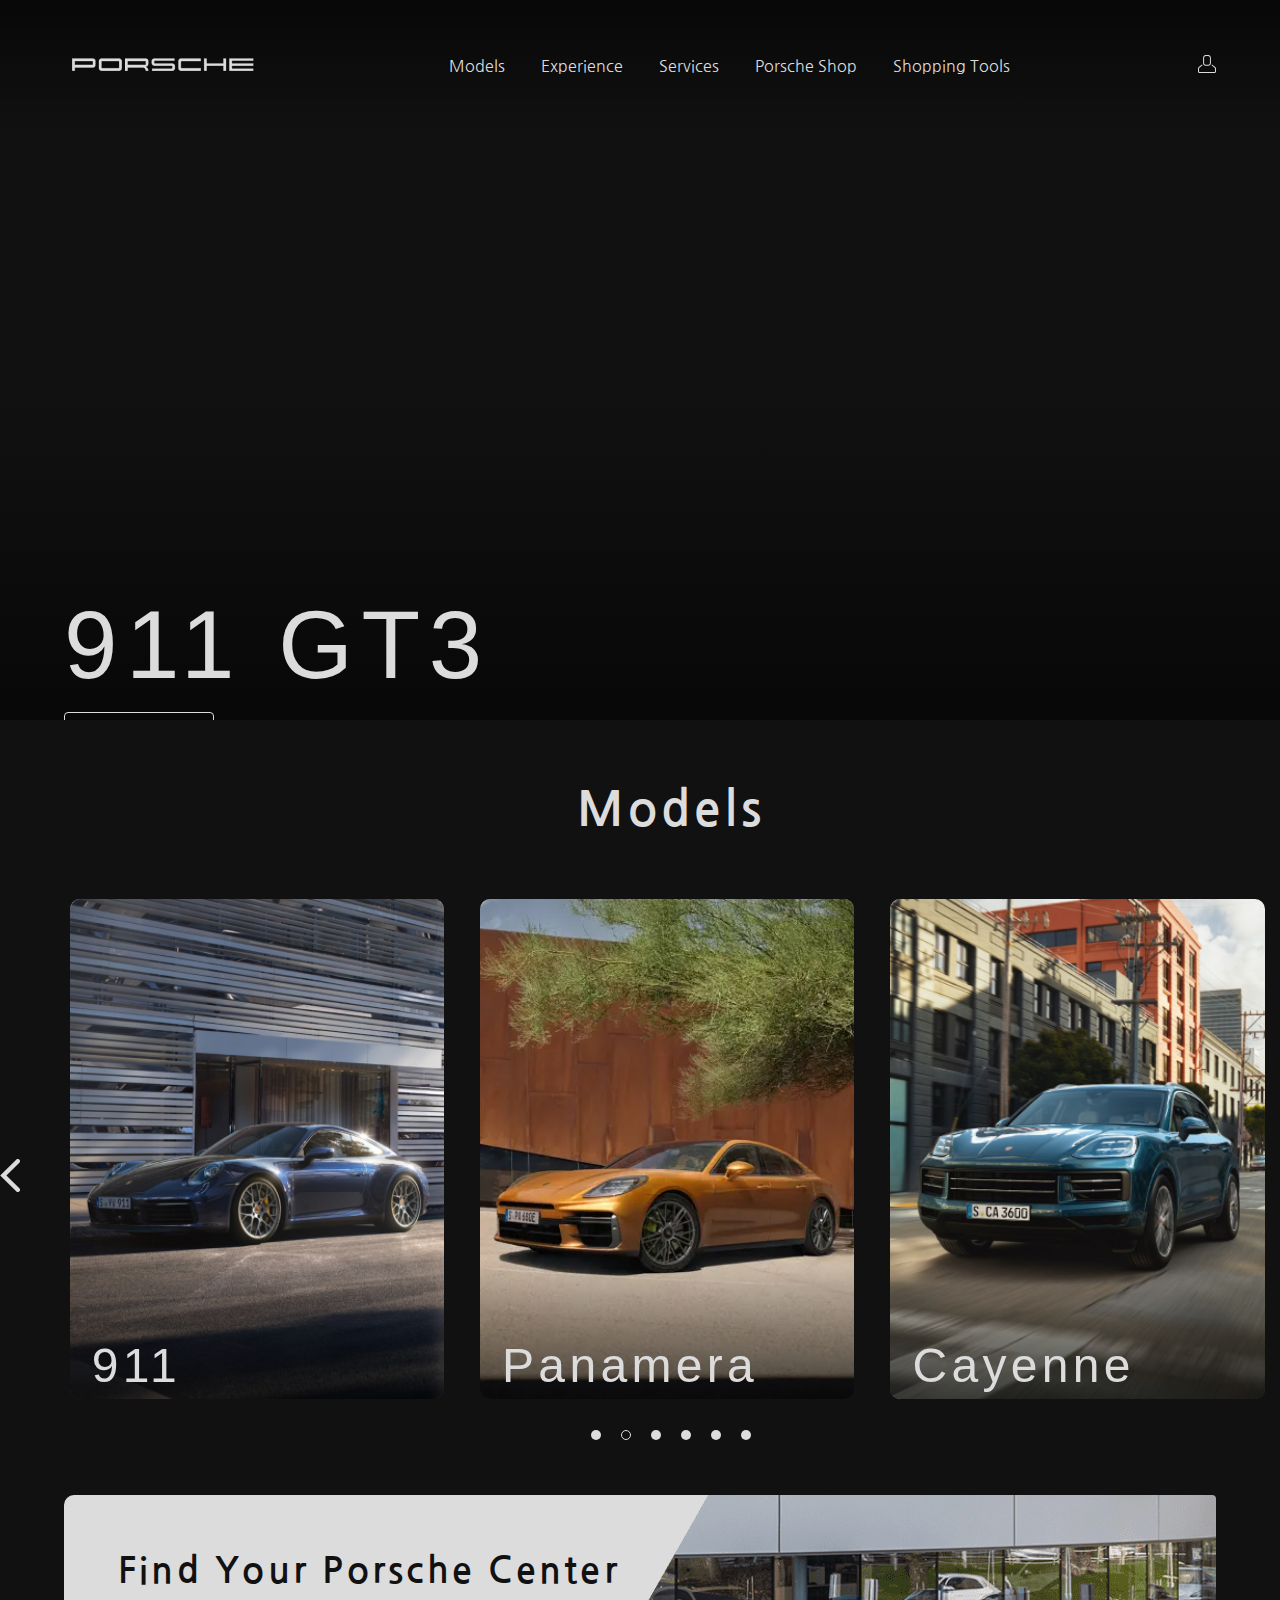
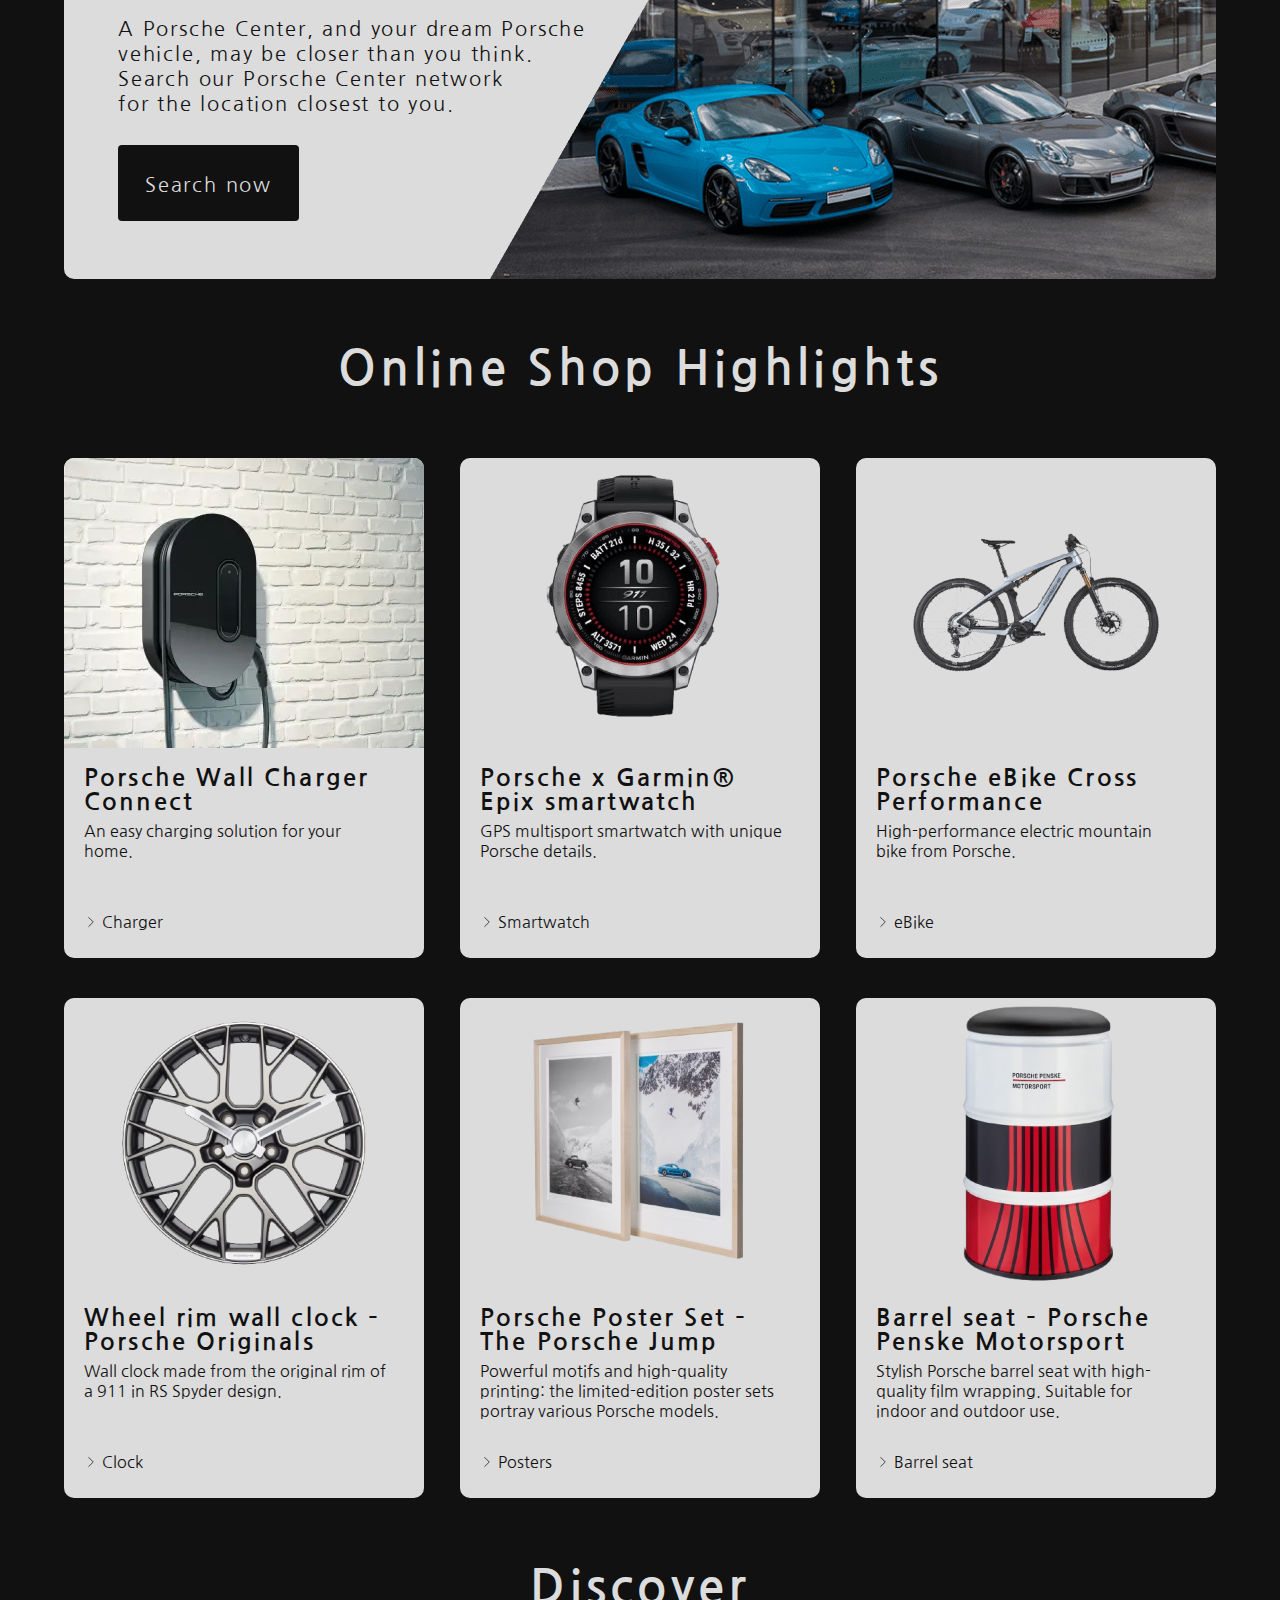
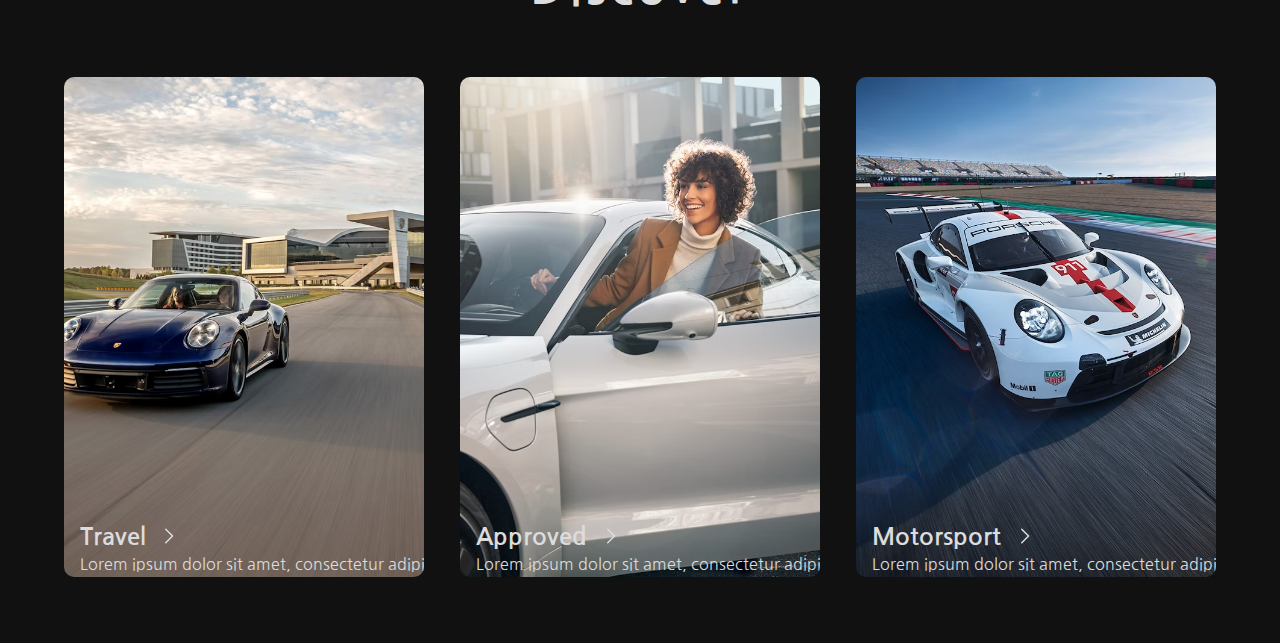
==== index.html @ 63694b08 "3" ====
<!DOCTYPE html>
<html lang="en">
<head>
    <meta charset="UTF-8">
    <title>Java Script</title>
    <link rel="stylesheet" href="css/bundle.css">
</head>
<body>
<div class="wrapper">
    <div class="main">
        <div class="video">
            <video class="video__media" src="images/video.mp4" autoplay muted loop></video>
        </div>
        <div class="main_content">
            <div class="header">
                <div class="container">
                    <div class="inner_header">
                        <div class="inner_header_top">
                            <a href="index.html">
                                <img src="images/image-logo.png" alt="porsche">
                            </a>
                            <ul class="inner_header_menu">
                                <li class="menu_link">
                                    <a href="">Models</a>
                                </li>
                                <li class="menu_link">
                                    <a href="">Experience</a>
                                </li>
                                <li class="menu_link">
                                    <a href="">Services</a>
                                </li>
                                <li class="menu_link">
                                    <a href="">Porsche Shop</a>
                                </li>
                                <li class="menu_link">
                                    <a href="">Shopping Tools</a>
                                </li>
                            </ul>
                            <a href=""><img src="images/icon-user.svg" alt="user"></a>
                        </div>
                    </div>
                </div>
            </div>
            <div class="text">
                <div class="container">
                    <a class="text_big concielian" href="">911 GT3</a>
                    <a class="text_button" href="">Discover more</a>
                </div>
            </div>
        </div>
<!--        <div class="video">-->
<!--            <video autoplay muted loop id="myVideo">-->
<!--                <source src="images/video.mp4" type="video/mp4">-->
<!--            </video>-->
<!--        </div>-->
<!--        <div class="container">-->
<!--            <div class="main-inner">-->
<!--                <div class="text">-->
<!--                    <a class="text_big" href="">911 GT3</a>-->
<!--                    <a class="text_button" href="">Discover more</a>-->
<!--                </div>-->
<!--            </div>-->
<!--        </div>-->
<!--        <div class="gradient"></div>-->
    </div>
    <div class="models">
        <div class="container">
            <h2>Models</h2>
            <div class="slider">
                <a class="slider_element slider_element_1"href="">
                    <div>
                        <p class="concielian">711</p>
                    </div>
                </a>
                <a class="slider_element slider_element_2"href="">
                    <div>
                        <p class="concielian">911</p>
                    </div>
                </a>
                <a class="slider_element slider_element_3"href="">
                    <div>
                        <p class="concielian">Panamera</p>
                    </div>
                </a>
                <a class="slider_element slider_element_4"href="">
                    <div>
                        <p class="concielian">Cayenne</p>
                    </div>
                </a>
                <a class="slider_element slider_element_5"href="">
                    <div>
                        <p class="concielian">Taycan</p>
                    </div>
                </a>
                <a class="slider_element slider_element_6"href="">
                    <div>
                        <p class="concielian">Macan</p>
                    </div>
                </a>
            </div>
        </div>
    </div>
    <div class="center">
        <div class="container">
            <div class="center_inner">
                <h3>Find Your Porsche Center</h3>
                <p>A Porsche Center, and your dream Porsche vehicle, may be closer than you think. Search our Porsche Center network <br>for the location closest to you.</p>
                <a href="">Search now</a>
                <div class="image"></div>
            </div>
        </div>
    </div>
    <div class="shop">
        <div class="container">
            <h2>Online Shop Highlights</h2>
            <div class="shop_inner">
                <div class="shop_inner_element">
                    <img src="images/image-charger.webp" alt="">
                    <div class="shop_inner_element_text">
                        <h4 class="black">Porsche Wall Charger Connect</h4>
                        <p class="black">An easy charging solution for your home.</p>
                    </div>
                    <a href="">
                        <img src="images/icon-arrow-mini.svg" alt="">
                        <p class="black">Charger</p>
                    </a>
                </div>
                <div class="shop_inner_element">
                    <img src="images/image-watch.png" alt="">
                    <div class="shop_inner_element_text">
                        <h4 class="black">Porsche x Garmin® Epix smartwatch</h4>
                        <p class="black">GPS multisport smartwatch with unique Porsche details.</p>
                    </div>
                    <a href="">
                        <img src="images/icon-arrow-mini.svg" alt="">
                        <p class="black">Smartwatch</p>
                    </a>
                </div>
                <div class="shop_inner_element">
                    <img src="images/image-bike.png" alt="">
                    <div class="shop_inner_element_text">
                        <h4 class="black">Porsche eBike Cross Performance</h4>
                        <p class="black">High-performance electric mountain bike from Porsche.</p>
                    </div>
                    <a href="">
                        <img src="images/icon-arrow-mini.svg" alt="">
                        <p class="black">eBike</p>
                    </a>
                </div>
                <div class="shop_inner_element">
                    <img src="images/image-wheel.png" alt="">
                    <div class="shop_inner_element_text">
                        <h4 class="black">Wheel rim wall clock – Porsche Originals</h4>
                        <p class="black">Wall clock made from the original rim of a 911 in RS Spyder design.</p>
                    </div>
                    <a href="">
                        <img src="images/icon-arrow-mini.svg" alt="">
                        <p class="black">Clock</p>
                    </a>
                </div>
                <div class="shop_inner_element">
                    <img src="images/image-poster.png" alt="">
                    <div class="shop_inner_element_text">
                        <h4 class="black">Porsche Poster Set – The Porsche Jump</h4>
                        <p class="black">Powerful motifs and high-quality printing: the limited-edition poster sets portray various Porsche models.</p>
                    </div>
                    <a href="">
                        <img src="images/icon-arrow-mini.svg" alt="">
                        <p class="black">Posters</p>
                    </a>
                </div>
                <div class="shop_inner_element">
                    <img src="images/image-barrel.png" alt="">
                    <div class="shop_inner_element_text">
                        <h4 class="black">Barrel seat – Porsche Penske Motorsport</h4>
                        <p class="black">Stylish Porsche barrel seat with high-quality film wrapping. Suitable for indoor and outdoor use.</p>
                    </div>
                    <a href="">
                        <img src="images/icon-arrow-mini.svg" alt="">
                        <p class="black">Barrel seat</p>
                    </a>
                </div>
            </div>
        </div>
    </div>
    <div class="discover">
        <div class="container">
            <h2>Discover</h2>
            <div class="discover_inner">
                <div class="discover_inner_element discover_inner_element_one">
                    <div>
                        <h4>Travel</h4>
                        <img src="images/icon-arrow-middle.svg" alt="">
                        <p>Lorem ipsum dolor sit amet, consectetur adipisicing elit. Asperiores aut delectus deleniti dolore dolores earum, eius eligendi eos esse hic molestiae nisi obcaecati officia omnis perferendis placeat quaerat quidem quisquam, reiciendis saepe sapiente, tenetur veniam vero voluptas voluptatibus. Sapiente, voluptatem?</p>
                    </div>
                </div>
                <div class="discover_inner_element discover_inner_element_two">
                    <div>
                        <h4>Approved</h4>
                        <img src="images/icon-arrow-middle.svg" alt="">
                        <p>Lorem ipsum dolor sit amet, consectetur adipisicing elit. Asperiores aut delectus deleniti dolore dolores earum, eius eligendi eos esse hic molestiae nisi obcaecati officia omnis perferendis placeat quaerat quidem quisquam, reiciendis saepe sapiente, tenetur veniam vero voluptas voluptatibus. Sapiente, voluptatem?</p>
                    </div>
                </div>
                <div class="discover_inner_element discover_inner_element_three">
                    <div>
                        <h4>Motorsport</h4>
                        <img src="images/icon-arrow-middle.svg" alt="">
                        <p>Lorem ipsum dolor sit amet, consectetur adipisicing elit. Asperiores aut delectus deleniti dolore dolores earum, eius eligendi eos esse hic molestiae nisi obcaecati officia omnis perferendis placeat quaerat quidem quisquam, reiciendis saepe sapiente, tenetur veniam vero voluptas voluptatibus. Sapiente, voluptatem?</p>
                    </div>
                </div>
            </div>
        </div>
    </div>
</div>
<!--    <div class="main_block">-->
<!--        <div class="container">-->
<!--            <div class="inner_main">-->
<!--                <h1><strong id="js-color">JavaScript</strong> - на самом деле очень легко и просто!</h1>-->
<!--                <div class="colors-buttons">-->
<!--                    <button class="btn btn-color"></button>-->
<!--                    <button class="btn btn-color"></button>-->
<!--                    <button class="btn btn-color"></button>-->
<!--                    <button class="btn btn-color"></button>-->
<!--                </div>-->
<!--            </div>-->
<!--        </div>-->
<!--    </div>-->
<!--    <div class="slider_block">-->
<!--        <div class="container">-->
<!--            <div class="inner_slider">-->
<!--                <div class="slider">-->
<!--                    <button class="btn-slide" id="prev">&lt;prev</button>-->
<!--                    <div class="slide active_slide">-->
<!--                        <div class="slide_card">-->
<!--                            <h3>regular expression</h3>-->
<!--                            <p>Простыми словами, регулярное выражение - это набор символов, который задает определенные правила для поиска и сопоставления текста. Вы можете использовать регулярные выражения, чтобы найти определенные строки в тексте, заменить части строки на другие значения или извлечь нужную информацию из текста.</p>-->
<!--                            <a href="https://developer.mozilla.org/ru/docs/Web/JavaScript/Guide/Regular_expressions" target="_blank">узнать подробнее</a>-->
<!--                        </div>-->
<!--                    </div>-->
<!--                    <div class="slide">-->
<!--                        <div class="slide_card">-->
<!--                            <h3>recursion</h3>-->
<!--                            <p>Простыми словами, рекурсия - это, когда функция делает повторяющиеся вызовы самой себя для решения задачи, пока не достигнет определенного условия выхода из рекурсии.</p>-->
<!--                            <a href="https://learn.javascript.ru/recursion" target="_blank">узнать подробнее</a>-->
<!--                        </div>-->
<!--                    </div>-->
<!--                    <div class="slide">-->
<!--                        <div class="slide_card">-->
<!--                            <h3>json</h3>-->
<!--                            <p>Простыми словами, JSON - это способ представления данных в виде текста, чтобы они могли быть легко поняты и использованы различными программами. Он использует простые правила для описания объектов и массивов, а также для представления простых типов данных, таких как строки, числа, логические значения и т.д.</p>-->
<!--                            <a href="https://developer.mozilla.org/ru/docs/Learn/JavaScript/Objects/JSON" target="_blank">узнать подробнее</a>-->
<!--                        </div>-->
<!--                    </div>-->
<!--                    <div class="slide">-->
<!--                        <div class="slide_card">-->
<!--                            <h3>event loop</h3>-->
<!--                            <p>Простыми словами, event loop похож на дежурного, который непрерывно проверяет, произошло ли какое-либо событие, и реагирует на него, когда оно происходит. Он имеет список задач, которые нужно выполнить, и он перебирает этот список событий одно за другим, обрабатывая каждое событие, когда оно наступает.</p>-->
<!--                            <a href="https://highload.today/kak-ustroen-event-loop-v-javascript-parallelnaya-model-i-tsikl-sobytij/" target="_blank">узнать подробнее</a>-->
<!--                        </div>-->
<!--                    </div>-->
<!--                    <button class="btn-slide" id="next">next&gt;</button>-->
<!--                </div>-->
<!--            </div>-->
<!--        </div>-->
<!--    </div>-->

<!--    <div class="botlle">-->
<!--        <div class="container">-->
<!--            <div class="bottle_inner">-->
<!--                <a href="pages/monster.html">-->
<!--                    <div class="bowl">-->
<!--                        <div class="shadow"></div>-->
<!--                        <div class="liquid"></div>-->

<!--                    </div>-->
<!--                </a>-->
<!--            </div>-->
<!--        </div>-->
<!--    </div>-->

<!--    <div class="block_video">-->
<!--        <div class="container">-->
<!--            <h3>Полезный ролик про Event Loop</h3>-->
<!--            <div class="inner_block_video">-->
<!--                <iframe width="80%" height="450" src="https://www.youtube.com/embed/zDlg64fsQow" title="YouTube video player" frameborder="2" allow="autoplay; clipboard-write; encrypted-media; gyroscope; picture-in-picture; web-share" allowfullscreen></iframe>-->
<!--            </div>-->
<!--        </div>-->
<!--    </div>-->

<!--    <div class="footer">-->
<!--        <div class="container">-->
<!--            <a href="https://www.instagram.com/nurdinbuy/" target="_blank">-->
<!--                <div class="inner_footer">-->
<!--                    <h2>Made by NurDinBuy</h2>-->
<!--                </div>-->
<!--            </a>-->
<!--        </div>-->
<!--    </div>-->
<!--</div>-->

<!--<div class="modal">-->
<!--    <div class="modal_dialog">-->
<!--        <div class="modal_content">-->
<!--            <form action="#">-->
<!--                <div class="modal_close">&times;</div>-->
<!--                <div class="modal_title">Мы свяжемся с вами как можно быстрее!</div>-->
<!--                <input-->
<!--                    required-->
<!--                    placeholder="Ваше имя"-->
<!--                    name="name"-->
<!--                    type="text"-->
<!--                    class="modal_input"-->
<!--                >-->
<!--                <input-->
<!--                    required-->
<!--                    placeholder="Ваш номер телефона"-->
<!--                    name="phone"-->
<!--                    type="text"-->
<!--                    class="modal_input"-->
<!--                >-->
<!--                <button class="btn btn_dark btn_min">Перезвонить мне</button>-->
<!--            </form>-->
<!--        </div>-->
<!--    </div>-->
<!--</div>-->

</body>
<script src="https://code.jquery.com/jquery-3.7.1.min.js"></script>
<script src="js/script.js"></script>
<script src="js/slick.min.js"></script>
</html>
---- css/bundle.css ----
@import url("https://fonts.googleapis.com/css2?family=Nanum+Gothic:wght@400;700&display=swap");
@import url("https://db.onlinewebfonts.com/c/83508f7a7fa801f818ae819a1b981635?family=Concielian+Classic+Condensed");
* {
  margin: 0;
  padding: 0;
  -webkit-box-sizing: border-box;
          box-sizing: border-box;
  color: #DCDCDC;
}

ul {
  list-style: none;
}

a {
  text-decoration: none;
}

html {
  font-family: "Nanum Gothic", sans-serif;
}

body {
  background-color: #111;
}

.container {
  width: 1152px;
  margin: 0 auto;
}

video {
  width: 100%;
  height: auto;
  position: absolute;
  top: 0;
  left: 0;
  pointer-events: none;
}

h2 {
  text-align: center;
  font-size: 48px;
  letter-spacing: 4.32px;
}

.concielian {
  font-family: "Concielian Classic", sans-serif;
}

.black {
  color: #111;
}

.wrapper {
  position: relative;
}

.main {
  max-height: 100vh;
  overflow: hidden;
  position: relative;
  background-size: cover;
}
.main_content {
  display: -webkit-box;
  display: -ms-flexbox;
  display: flex;
  -webkit-box-pack: center;
      -ms-flex-pack: center;
          justify-content: center;
  width: 100%;
  position: absolute;
  top: 0;
  left: 0;
  z-index: 3;
}
.main_content .header {
  position: absolute;
  width: 100%;
}
.main_content .header .inner_header_top {
  display: -webkit-box;
  display: -ms-flexbox;
  display: flex;
  -webkit-box-pack: justify;
      -ms-flex-pack: justify;
          justify-content: space-between;
  -webkit-box-align: center;
      -ms-flex-align: center;
          align-items: center;
  padding: 52px 0;
}
.main_content .header .inner_header_menu {
  display: -webkit-box;
  display: -ms-flexbox;
  display: flex;
  gap: 36px;
  color: var(--main-color);
  justify-items: center;
  -webkit-box-align: center;
      -ms-flex-align: center;
          align-items: center;
}
.main_content .text {
  top: 65.5vh;
  left: 0;
  width: 100%;
  position: absolute;
}
.main_content .text .container {
  display: -webkit-box;
  display: -ms-flexbox;
  display: flex;
  -webkit-box-pack: justify;
      -ms-flex-pack: justify;
          justify-content: space-between;
  -webkit-box-orient: vertical;
  -webkit-box-direction: normal;
      -ms-flex-direction: column;
          flex-direction: column;
  gap: 12px;
}
.main_content .text_big {
  font-size: 96px;
  font-weight: 400;
  letter-spacing: 8.64px;
}
.main_content .text_button {
  width: 150px;
  height: 50px;
  border-radius: 4px;
  border: 1px solid #DCDCDC;
  padding: 16px 21px;
}
.main_title {
  margin: 0;
  font-size: 45px;
  color: #fff;
  text-align: center;
}
.main .video {
  position: relative;
  z-index: 1;
  padding-bottom: 56.25%;
}

.main:after {
  content: "";
  display: block;
  width: 100%;
  height: 100%;
  background: -webkit-gradient(linear, left bottom, left top, from(rgba(0, 0, 0, 0.56)), color-stop(46%, rgba(0, 0, 0, 0)), color-stop(81%, rgba(0, 0, 0, 0)), to(rgba(0, 0, 0, 0.56)));
  background: linear-gradient(0deg, rgba(0, 0, 0, 0.56) 0%, rgba(0, 0, 0, 0) 46%, rgba(0, 0, 0, 0) 81%, rgba(0, 0, 0, 0.56) 100%);
  position: absolute;
  top: 0;
  left: 0;
  z-index: 2;
}

.models {
  margin: 66px 0 36px;
  text-align: center;
}
.models .container {
  width: 1342px;
}

.slider {
  margin-top: 66px;
  gap: 36px;
  position: relative;
  padding: 0 60px;
}
.slider .slick-arrow {
  position: absolute;
  top: 50%;
  margin: -20.5px 0px 0px 0px;
  z-index: 10;
  font-size: 0;
  width: 20px;
  height: 41px;
  border: 0;
  cursor: pointer;
}
.slider .slick-prev {
  left: 0;
  background: url("../images/icon-right.svg") 0 0/100% no-repeat;
}
.slider .slick-arrow.slick-next {
  right: 0;
  background: url("../images/icon-left.svg") 0 0/100% no-repeat;
}
.slider .slick-arrow.slick-disabled {
  opacity: 0.2;
}
.slider .slick-dots {
  height: 60px;
  display: -webkit-box;
  display: -ms-flexbox;
  display: flex;
  -webkit-box-align: center;
      -ms-flex-align: center;
          align-items: center;
  -webkit-box-pack: center;
      -ms-flex-pack: center;
          justify-content: center;
}
.slider .slick-dots li {
  list-style: none;
  margin: 0 10px;
}
.slider .slick-dots button {
  font-size: 0;
  width: 10px;
  height: 10px;
  background-color: #DCDCDC;
  border-radius: 50%;
  border: 0;
}
.slider .slick-dots li.slick-active button {
  background-color: transparent;
  border: 1px solid #DCDCDC;
}
.slider__item {
  padding: 0 15px;
}
.slider__item img {
  max-width: 100%;
}
.slider_element {
  width: 360px;
  height: 500px;
  border-radius: 10px;
  background-repeat: no-repeat;
  background-position: top center;
  background-size: cover;
  position: relative;
}
.slider_element div {
  width: 100%;
  height: 140px;
  background: -webkit-gradient(linear, left bottom, left top, color-stop(-42.5%, #000), to(rgba(0, 0, 0, 0)));
  background: linear-gradient(0deg, #000 -42.5%, rgba(0, 0, 0, 0) 100%);
  position: absolute;
  bottom: 0;
  border-radius: 0 0 10px 10px;
}
.slider_element div p {
  font-size: 48px;
  letter-spacing: 4.32px;
  position: absolute;
  left: 22px;
  bottom: 6px;
}
.slider_element_1 {
  background-image: url("../images/image-718.webp");
}
.slider_element_2 {
  background-image: url("../images/image-911.webp");
}
.slider_element_3 {
  background-image: url("../images/image-panamera.webp");
}
.slider_element_4 {
  background-image: url("../images/image-cayenne.webp");
}
.slider_element_5 {
  background-image: url("../images/image-taycan.webp");
}
.slider_element_6 {
  background-image: url("../images/image-macan.webp");
}

.slick-list {
  overflow: hidden;
}
.slick-slider {
  min-width: 0;
}
.slick-track {
  display: -webkit-box;
  display: -ms-flexbox;
  display: flex;
  gap: 36px;
  -webkit-box-align: start;
      -ms-flex-align: start;
          align-items: flex-start;
}

.center {
  color: #111111;
}
.center_inner {
  width: 100%;
  height: 384px;
  background-color: #DCDCDC;
  border-radius: 10px;
  padding: 58px 54px;
  display: -webkit-box;
  display: -ms-flexbox;
  display: flex;
  -webkit-box-orient: vertical;
  -webkit-box-direction: normal;
      -ms-flex-direction: column;
          flex-direction: column;
  -webkit-box-pack: justify;
      -ms-flex-pack: justify;
          justify-content: space-between;
  position: relative;
}
.center_inner p {
  width: 473px;
  color: #111111;
  font-size: 20px;
  letter-spacing: 1.8px;
}
.center_inner h3 {
  font-size: 36px;
  color: #111111;
  letter-spacing: 3.24px;
}
.center_inner a {
  width: 181px;
  height: 76px;
  border-radius: 4px;
  background: #111;
  padding: 28px 27px;
  font-size: 20px;
  letter-spacing: 1.8px;
}
.center_inner div {
  width: 726px;
  height: 384px;
  position: absolute;
  right: 0;
  top: 0;
  background-image: url("../images/image-center.png");
  background-repeat: no-repeat;
  background-position: top center;
  background-size: cover;
  border-radius: 0 4px 4px 0;
}

.shop h2 {
  margin: 66px 0;
}
.shop_inner {
  display: -webkit-box;
  display: -ms-flexbox;
  display: flex;
  -webkit-box-pack: justify;
      -ms-flex-pack: justify;
          justify-content: space-between;
  -ms-flex-wrap: wrap;
      flex-wrap: wrap;
  gap: 40px 36px;
}
.shop_inner_element {
  width: 360px;
  height: 500px;
  background-color: #DCDCDC;
  border-radius: 10px;
  position: relative;
  overflow: hidden;
}
.shop_inner_element img {
  width: 360px;
  height: 290px;
}
.shop_inner_element_text {
  display: -webkit-box;
  display: -ms-flexbox;
  display: flex;
  justify-items: center;
  -webkit-box-pack: justify;
      -ms-flex-pack: justify;
          justify-content: space-between;
  -webkit-box-orient: vertical;
  -webkit-box-direction: normal;
      -ms-flex-direction: column;
          flex-direction: column;
  gap: 7px;
  padding: 14px 34px 26px 20px;
}
.shop_inner_element_text h4 {
  font-size: 24px;
  letter-spacing: 2.16px;
}
.shop_inner_element a {
  display: -webkit-box;
  display: -ms-flexbox;
  display: flex;
  position: absolute;
  justify-items: center;
  gap: 8px;
  bottom: 26px;
  left: 24px;
}
.shop_inner_element a img {
  margin-top: 4px;
  width: 6px;
  height: 12px;
}

.discover {
  padding: 0 0 66px;
}
.discover h2 {
  margin: 66px 0;
}
.discover_inner {
  gap: 36px;
  display: -webkit-box;
  display: -ms-flexbox;
  display: flex;
}
.discover_inner_element {
  background-repeat: no-repeat;
  background-position: center;
  background-size: cover;
  background-color: #000000;
  width: 360px;
  height: 500px;
  border-radius: 10px;
  overflow: hidden;
  -webkit-transition: 0.5s;
  transition: 0.5s;
  position: relative;
}
.discover_inner_element div {
  position: absolute;
  bottom: 28px;
  left: 16px;
}
.discover_inner_element div img {
  -webkit-transition: 0.5s;
  transition: 0.5s;
  position: absolute;
  margin-top: 5px;
  height: 18px;
  width: 9px;
  bottom: 4px;
}
.discover_inner_element div h4 {
  -webkit-transition: 0.5s;
  transition: 0.5s;
  position: absolute;
  font-size: 24px;
  bottom: 0;
}
.discover_inner_element div p {
  -webkit-transition: 0.5s;
  transition: 0.5s;
  position: absolute;
  bottom: -125px;
  width: 500px;
}
.discover_inner_element:hover {
  width: 100%;
}
.discover_inner_element:hover h4 {
  bottom: 110px;
}
.discover_inner_element:hover img {
  left: 700px;
}
.discover_inner_element:hover p {
  display: block;
  bottom: 0;
}
.discover_inner_element_one {
  background-image: url(../images/image-travel.webp);
}
.discover_inner_element_one img {
  left: 85px;
}
.discover_inner_element_two {
  background-image: url(../images/image-approved.webp);
}
.discover_inner_element_two img {
  left: 131px;
}
.discover_inner_element_three {
  background-image: url(../images/image-motorsport.webp);
}
.discover_inner_element_three img {
  left: 148.5px;
}
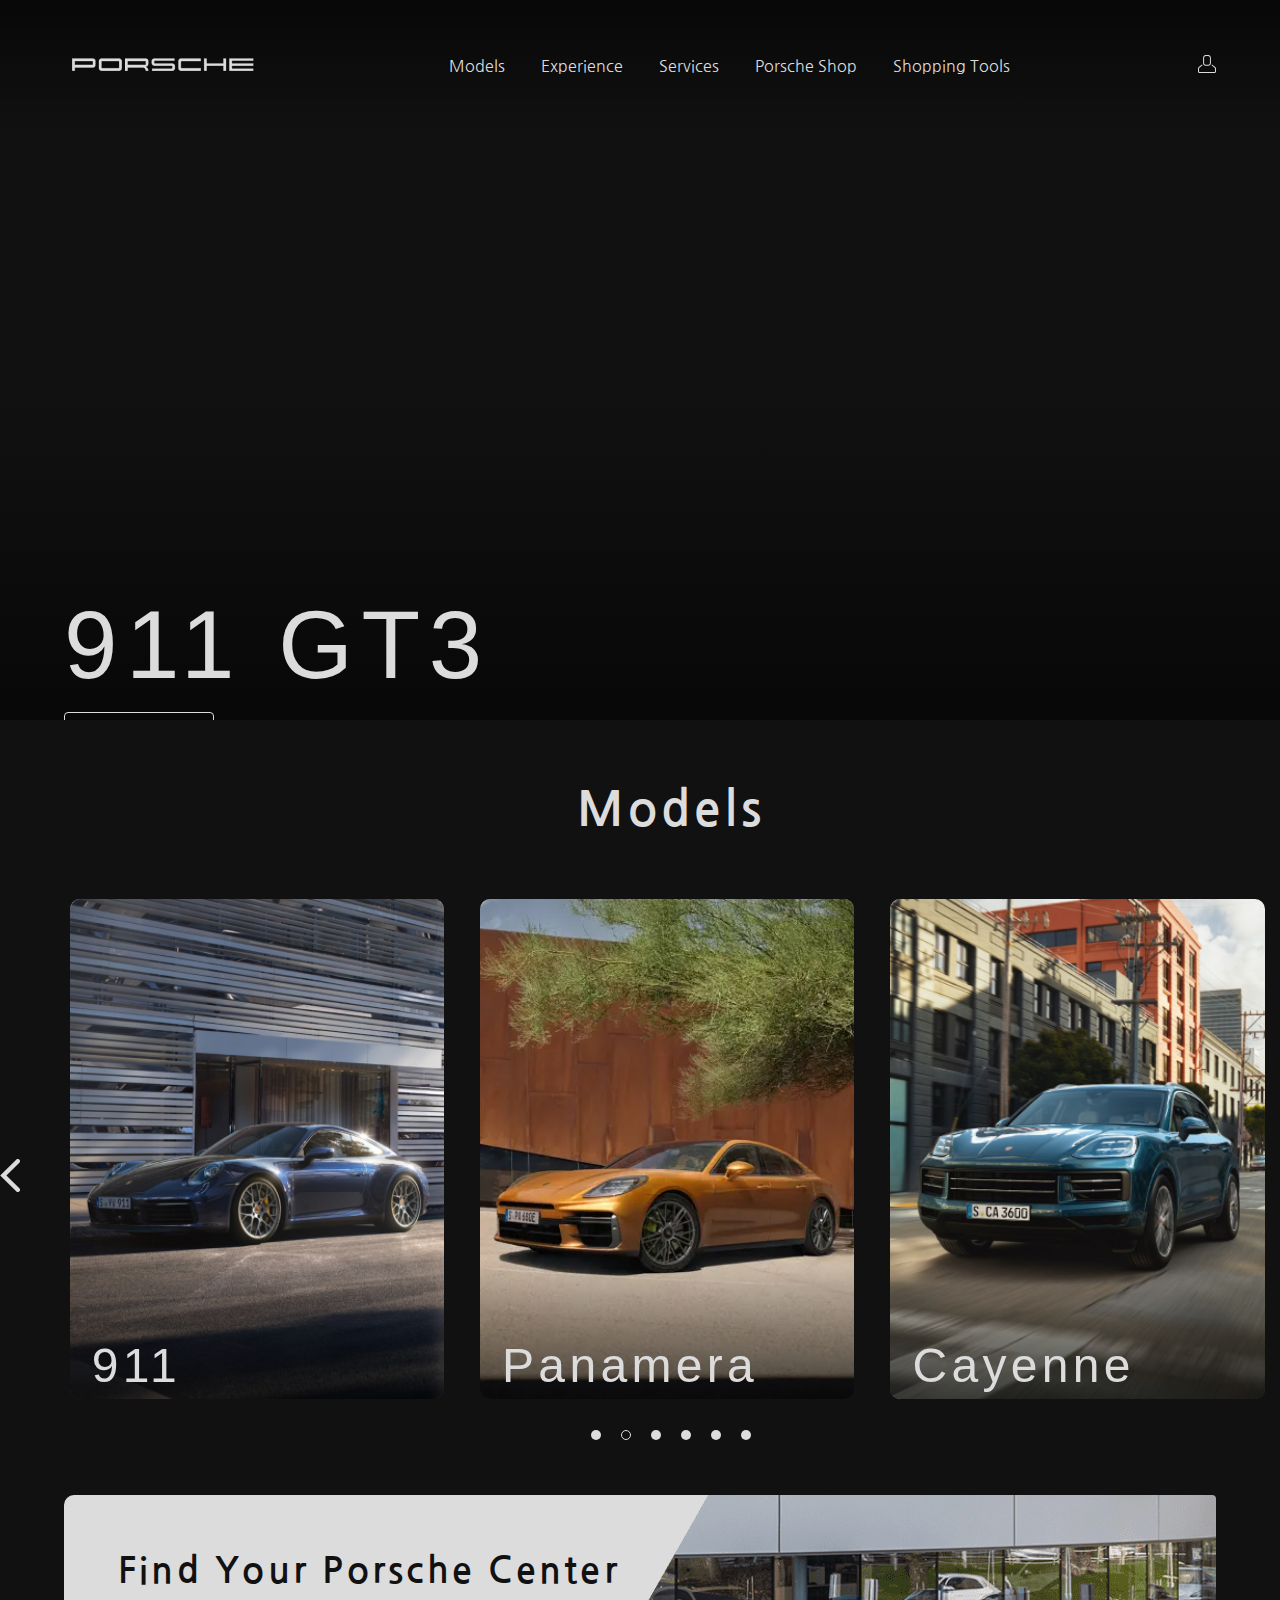
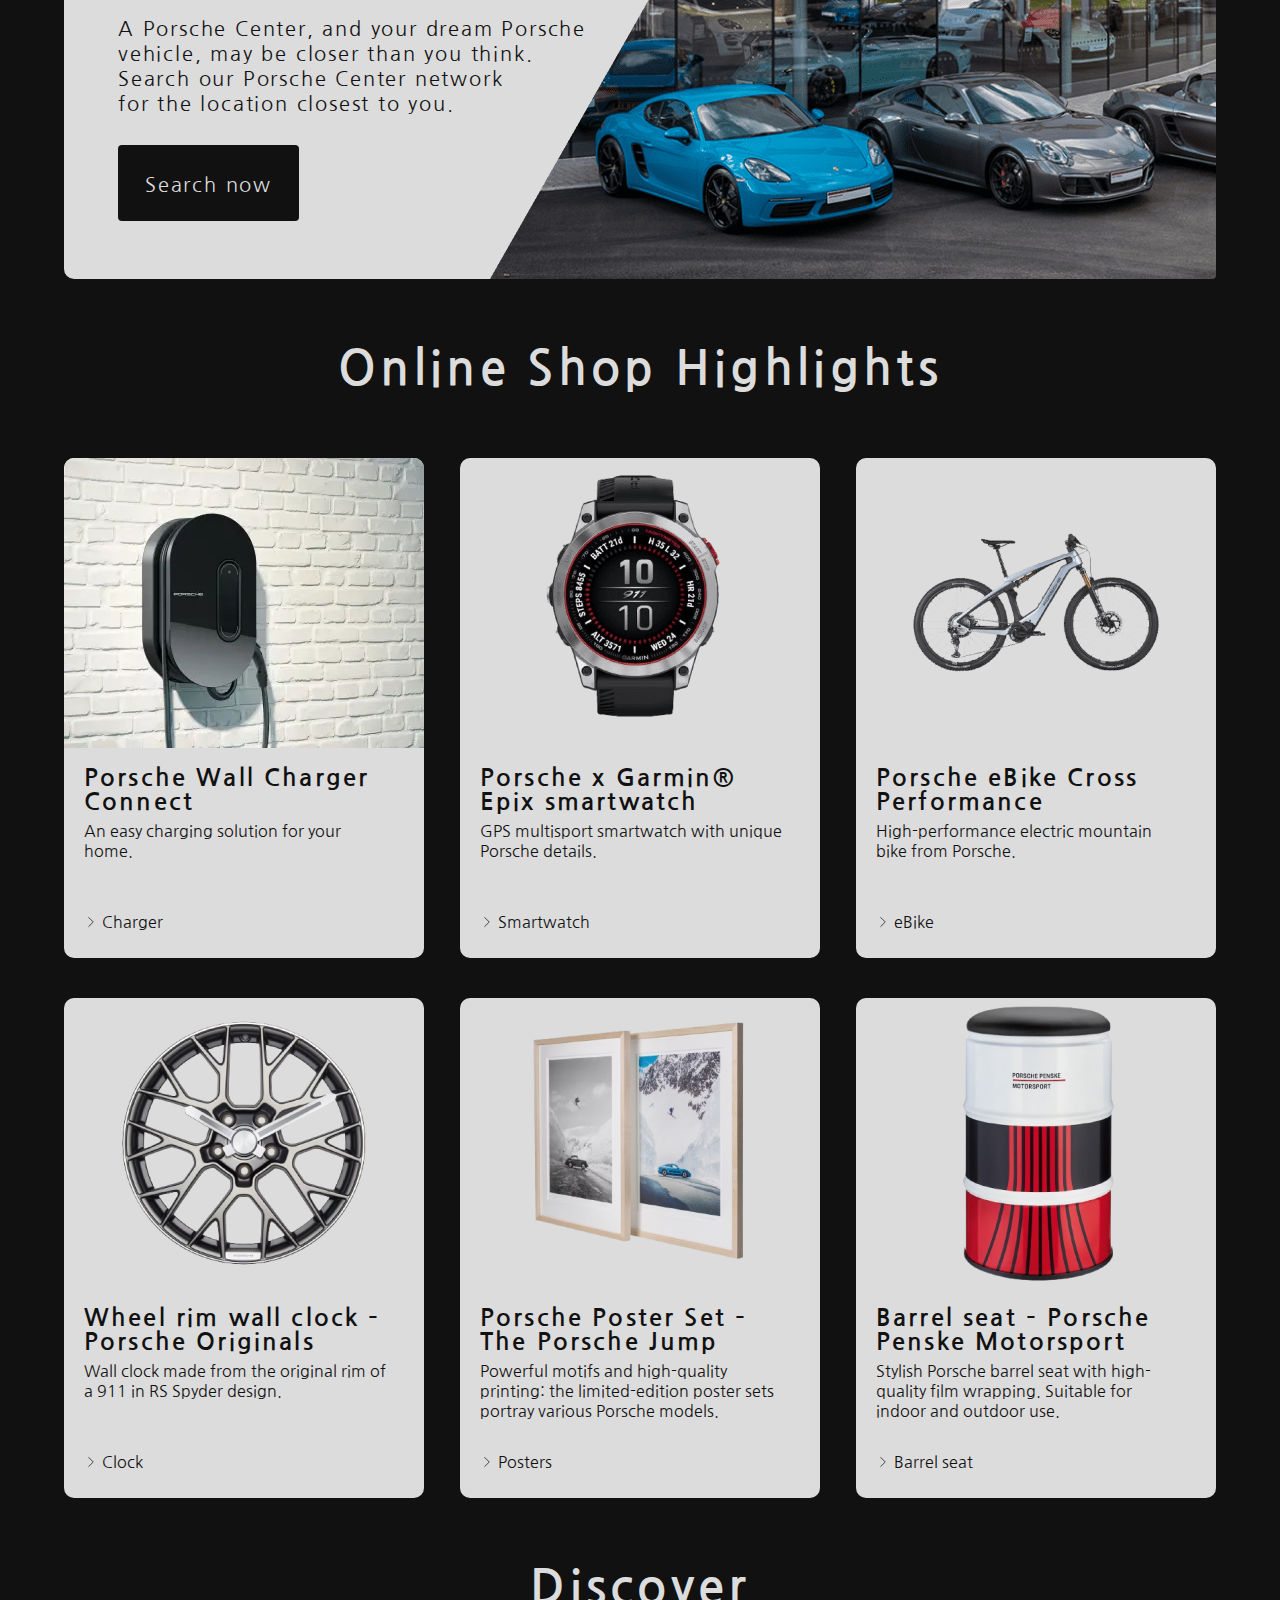
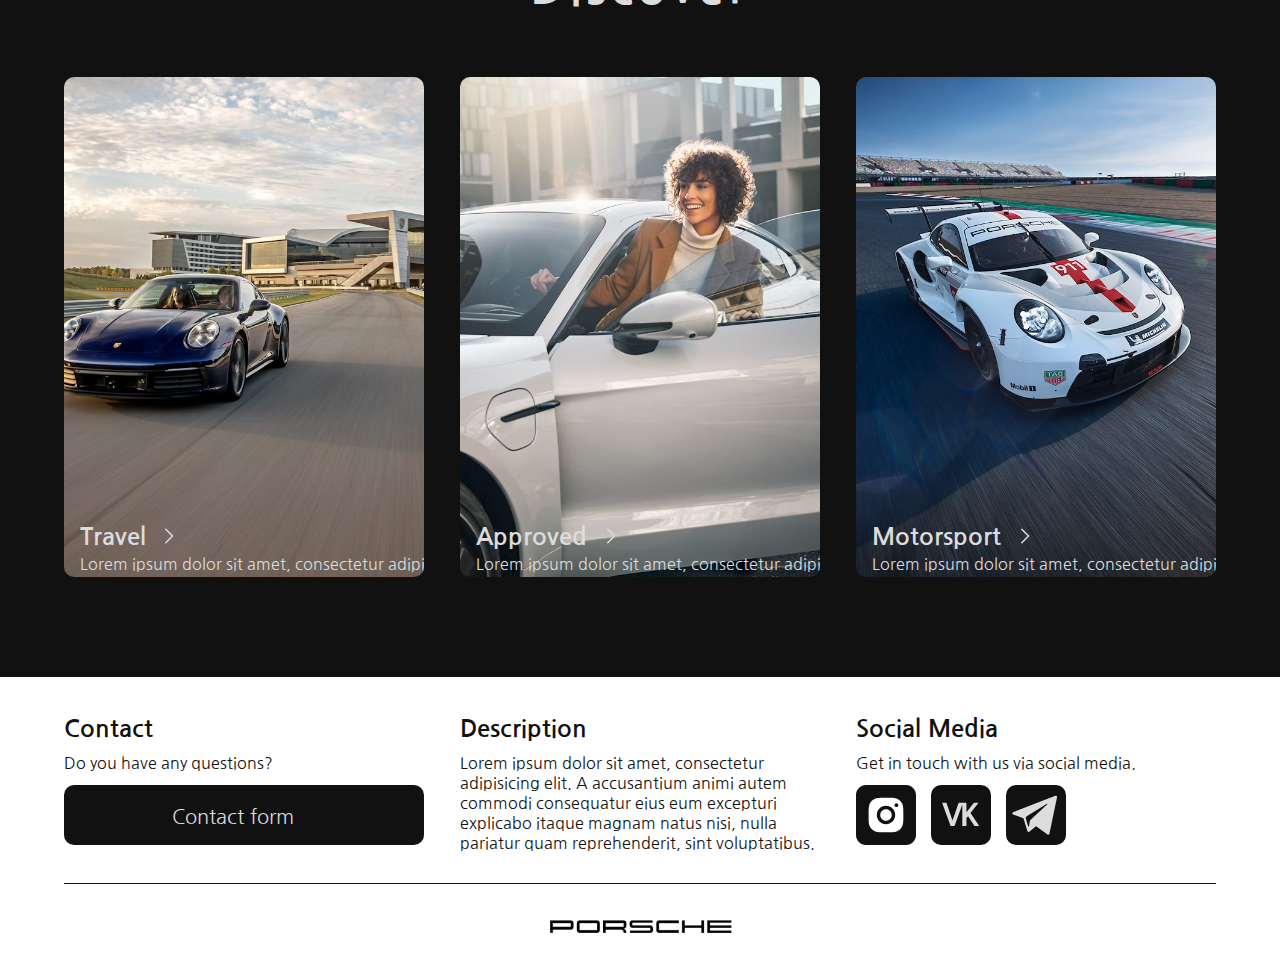
==== commit f4c3a070: "4" ====
--- a/index.html
+++ b/index.html
@@ -207,6 +207,48 @@
                         <img src="images/icon-arrow-middle.svg" alt="">
                         <p>Lorem ipsum dolor sit amet, consectetur adipisicing elit. Asperiores aut delectus deleniti dolore dolores earum, eius eligendi eos esse hic molestiae nisi obcaecati officia omnis perferendis placeat quaerat quidem quisquam, reiciendis saepe sapiente, tenetur veniam vero voluptas voluptatibus. Sapiente, voluptatem?</p>
                     </div>
+                </div>
+            </div>
+        </div>
+    </div>
+    <div class="footer">
+        <div class="container">
+            <div class="footer_inner">
+                <div class="footer_inner_top">
+                    <div class="footer_inner_top_left">
+                        <h5 class="black">Contact</h5>
+                        <p class="black">Do you have any questions?</p>
+                        <a href="">Contact form</a>
+                    </div>
+                    <div class="footer_inner_top_center">
+                        <h5 class="black">Description</h5>
+                        <p class="black">Lorem ipsum dolor sit amet, consectetur adipisicing elit. A accusantium animi autem commodi consequatur eius eum excepturi explicabo itaque magnam natus nisi, nulla pariatur quam reprehenderit, sint voluptatibus.</p>
+                    </div>
+                    <div class="footer_inner_top_right">
+                    <h5 class="black">Social Media</h5>
+                    <p class="black">Get in touch with us via social media.</p>
+                    <ul>
+                        <li>
+                            <a href="">
+                                <img src="images/icon-inst.svg" alt="">
+                            </a>
+                        </li>
+                        <li>
+                            <a href="">
+                                <img src="images/icon-vk.svg" alt="">
+                            </a>
+                        </li>
+                        <li>
+                            <a href="">
+                                <img src="images/icon-telegram.svg" alt="">
+                            </a>
+                        </li>
+                    </ul>
+                </div>
+                </div>
+                <div class="footer_inner_bottom">
+                    <div class="line"></div>
+                    <img class="logo" src="images/image-logo-black.png" alt="">
                 </div>
             </div>
         </div>
--- a/css/bundle.css
+++ b/css/bundle.css
@@ -404,7 +404,7 @@
 }
 
 .discover {
-  padding: 0 0 66px;
+  padding: 0 0 100px;
 }
 .discover h2 {
   margin: 66px 0;
@@ -463,7 +463,7 @@
   bottom: 110px;
 }
 .discover_inner_element:hover img {
-  left: 700px;
+  left: 900px;
 }
 .discover_inner_element:hover p {
   display: block;
@@ -486,4 +486,93 @@
 }
 .discover_inner_element_three img {
   left: 148.5px;
+}
+
+.footer {
+  padding: 40px;
+  background-color: #fff;
+}
+.footer_inner_top {
+  display: -webkit-box;
+  display: -ms-flexbox;
+  display: flex;
+  -webkit-box-pack: left;
+      -ms-flex-pack: left;
+          justify-content: left;
+  gap: 36px;
+}
+.footer_inner_top h5 {
+  font-size: 24px;
+}
+.footer_inner_top p {
+  font-size: 16px;
+}
+.footer_inner_top a {
+  font-size: 20px;
+}
+.footer_inner_top_left {
+  display: -webkit-box;
+  display: -ms-flexbox;
+  display: flex;
+  -webkit-box-orient: vertical;
+  -webkit-box-direction: normal;
+      -ms-flex-direction: column;
+          flex-direction: column;
+  gap: 12px;
+}
+.footer_inner_top_left a {
+  width: 360px;
+  height: 60px;
+  background-color: #111;
+  padding: 20px 108px;
+  border-radius: 10px;
+}
+.footer_inner_top_center {
+  display: -webkit-box;
+  display: -ms-flexbox;
+  display: flex;
+  -webkit-box-orient: vertical;
+  -webkit-box-direction: normal;
+      -ms-flex-direction: column;
+          flex-direction: column;
+  gap: 12px;
+  width: 360px;
+}
+.footer_inner_top_right {
+  width: 360px;
+  display: -webkit-box;
+  display: -ms-flexbox;
+  display: flex;
+  -webkit-box-orient: vertical;
+  -webkit-box-direction: normal;
+      -ms-flex-direction: column;
+          flex-direction: column;
+  gap: 12px;
+}
+.footer_inner_top_right ul {
+  display: -webkit-box;
+  display: -ms-flexbox;
+  display: flex;
+  gap: 15px;
+}
+.footer_inner_bottom {
+  display: -webkit-box;
+  display: -ms-flexbox;
+  display: flex;
+  -webkit-box-orient: vertical;
+  -webkit-box-direction: normal;
+      -ms-flex-direction: column;
+          flex-direction: column;
+  -webkit-box-pack: justify;
+      -ms-flex-pack: justify;
+          justify-content: space-between;
+}
+.footer_inner_bottom .line {
+  width: 100%;
+  height: 1px;
+  background-color: #111;
+  margin: 30px auto 0;
+}
+.footer_inner_bottom .logo {
+  margin: 30px auto 0;
 }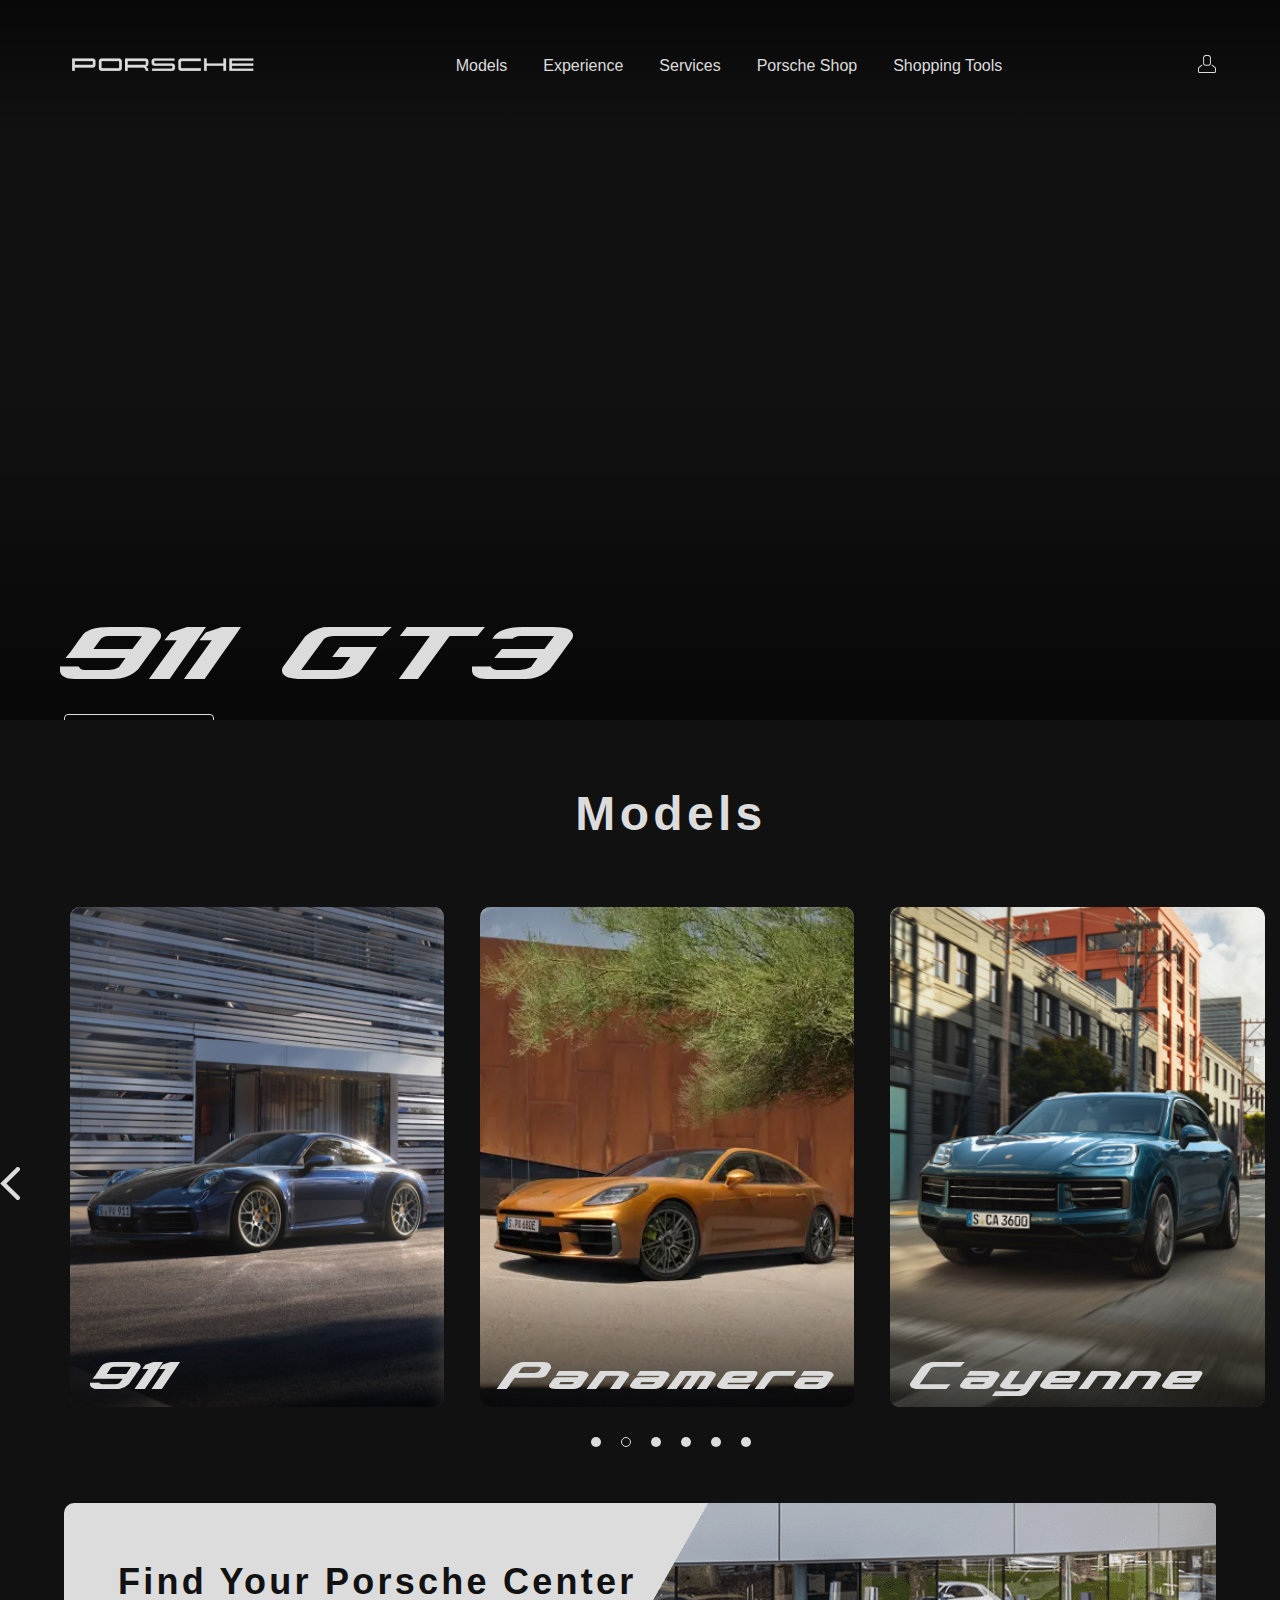
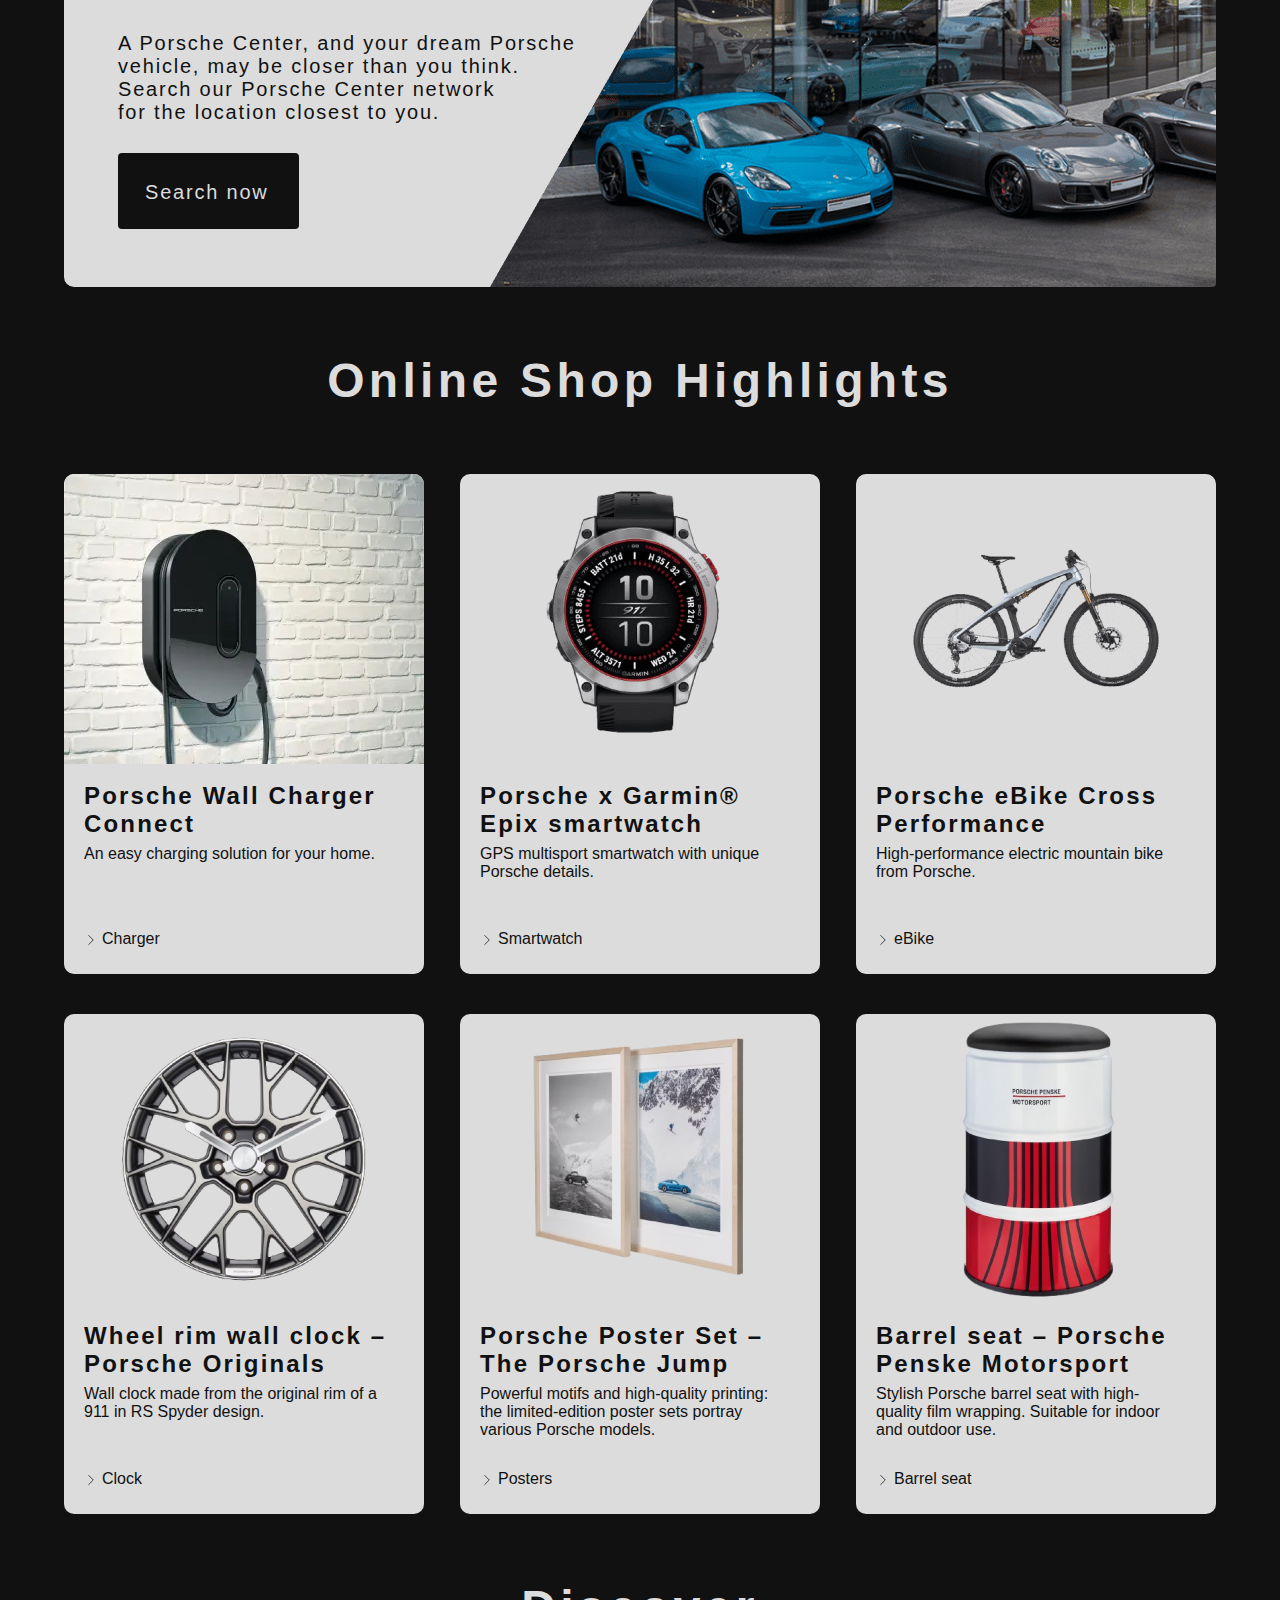
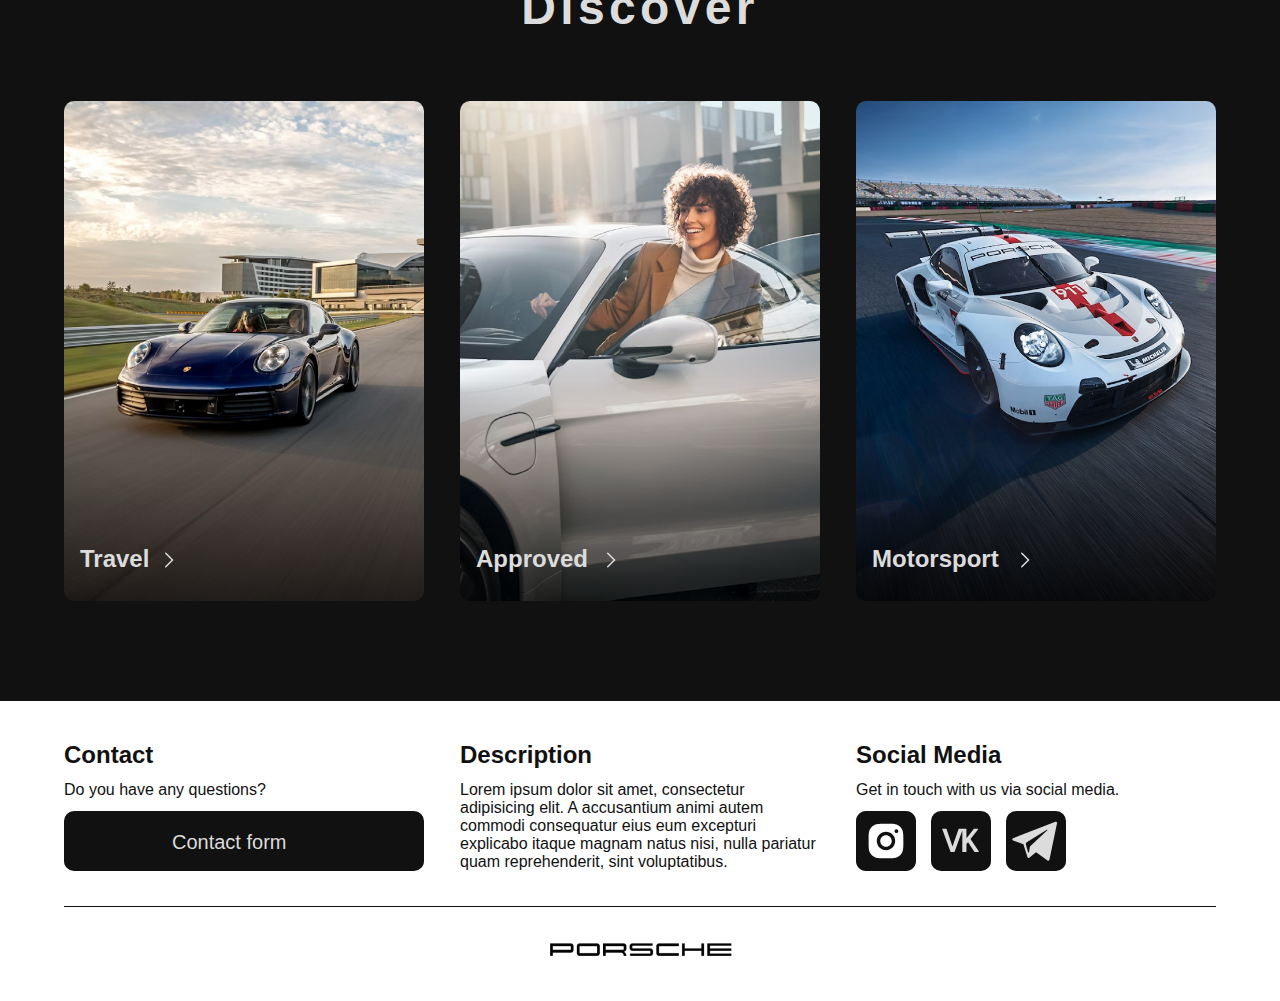
==== commit a05c0acc: "5" ====
--- a/index.html
+++ b/index.html
@@ -4,6 +4,8 @@
     <meta charset="UTF-8">
     <title>Java Script</title>
     <link rel="stylesheet" href="css/bundle.css">
+    <link rel="stylesheet" href="fonts/NanumGothic/nanum_gothic.css">
+    <link rel="stylesheet" href="fonts/Concielian/concielian.css">
 </head>
 <body>
 <div class="wrapper">
--- a/css/bundle.css
+++ b/css/bundle.css
@@ -1,5 +1,3 @@
-@import url("https://fonts.googleapis.com/css2?family=Nanum+Gothic:wght@400;700&display=swap");
-@import url("https://db.onlinewebfonts.com/c/83508f7a7fa801f818ae819a1b981635?family=Concielian+Classic+Condensed");
 * {
   margin: 0;
   padding: 0;
@@ -432,6 +430,7 @@
   position: absolute;
   bottom: 28px;
   left: 16px;
+  width: 100%;
 }
 .discover_inner_element div img {
   -webkit-transition: 0.5s;
@@ -471,6 +470,7 @@
 }
 .discover_inner_element_one {
   background-image: url(../images/image-travel.webp);
+  background-position: left;
 }
 .discover_inner_element_one img {
   left: 85px;
--- a/fonts/NanumGothic/nanum_gothic.css
+++ b/fonts/NanumGothic/nanum_gothic.css
@@ -0,0 +1,39 @@
+@font-face {
+    font-family: 'NanumGothicExtraBold';
+    src: url('NanumGothicExtraBold.eot');
+    src: url('NanumGothicExtraBold.eot?#iefix') format('embedded-opentype'),
+        url('NanumGothicExtraBold.woff2') format('woff2'),
+        url('NanumGothicExtraBold.woff') format('woff'),
+        url('NanumGothicExtraBold.ttf') format('truetype'),
+        url('NanumGothicExtraBold.svg#NanumGothicExtraBold') format('svg');
+    font-weight: 800;
+    font-style: normal;
+    font-display: swap;
+}
+
+@font-face {
+    font-family: 'NanumGothic';
+    src: url('NanumGothic.eot');
+    src: url('NanumGothic.eot?#iefix') format('embedded-opentype'),
+        url('NanumGothic.woff2') format('woff2'),
+        url('NanumGothic.woff') format('woff'),
+        url('NanumGothic.ttf') format('truetype'),
+        url('NanumGothic.svg#NanumGothic') format('svg');
+    font-weight: 400;
+    font-style: normal;
+    font-display: swap;
+}
+
+@font-face {
+    font-family: 'NanumGothic';
+    src: url('NanumGothicBold.eot');
+    src: url('NanumGothicBold.eot?#iefix') format('embedded-opentype'),
+        url('NanumGothicBold.woff2') format('woff2'),
+        url('NanumGothicBold.woff') format('woff'),
+        url('NanumGothicBold.ttf') format('truetype'),
+        url('NanumGothicBold.svg#NanumGothicBold') format('svg');
+    font-weight: 700;
+    font-style: normal;
+    font-display: swap;
+}
+
--- a/fonts/Concielian/concielian.css
+++ b/fonts/Concielian/concielian.css
@@ -0,0 +1,13 @@
+@font-face {
+    font-family: 'Concielian Classic';
+    src: url('ConcielianClassicBold.eot');
+    src: url('ConcielianClassicBold.eot?#iefix') format('embedded-opentype'),
+        url('ConcielianClassicBold.woff2') format('woff2'),
+        url('ConcielianClassicBold.woff') format('woff'),
+        url('ConcielianClassicBold.ttf') format('truetype'),
+        url('ConcielianClassicBold.svg#ConcielianClassicBold') format('svg');
+    font-weight: 700;
+    font-style: normal;
+    font-display: swap;
+}
+
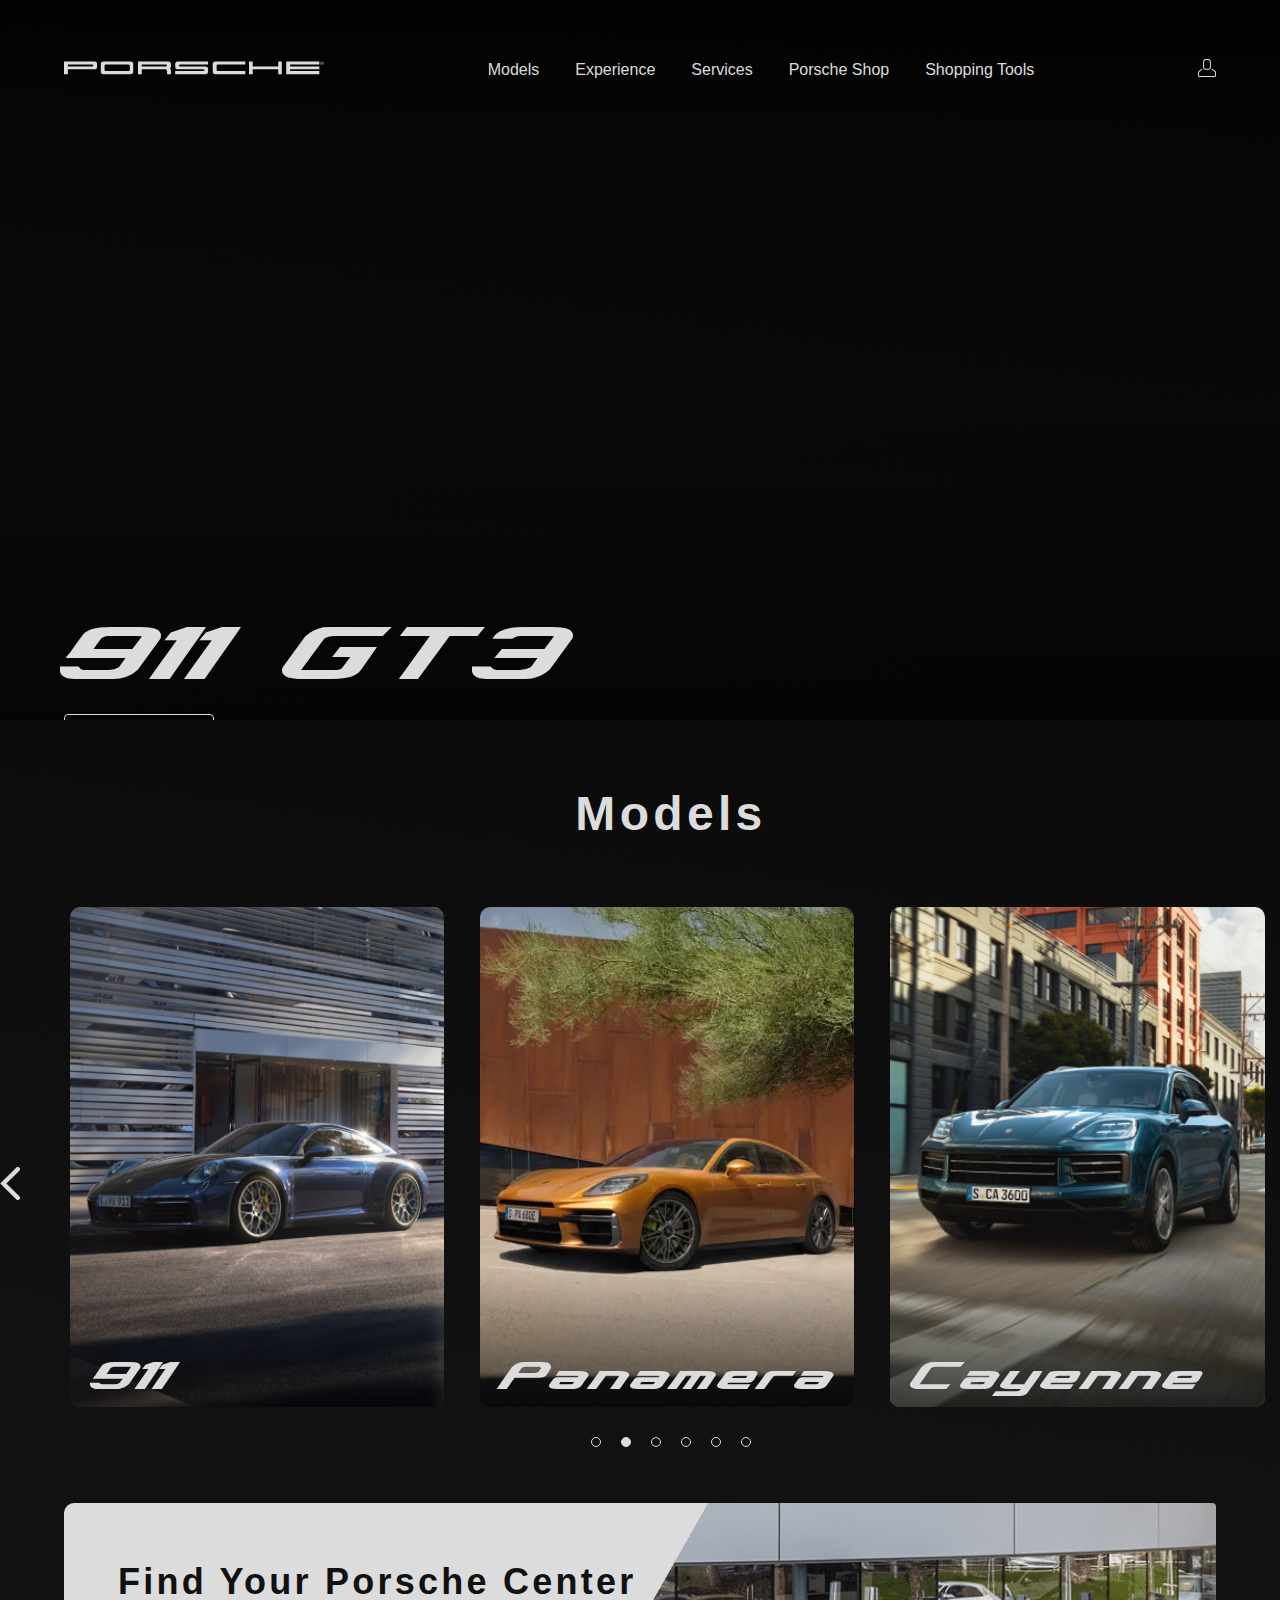
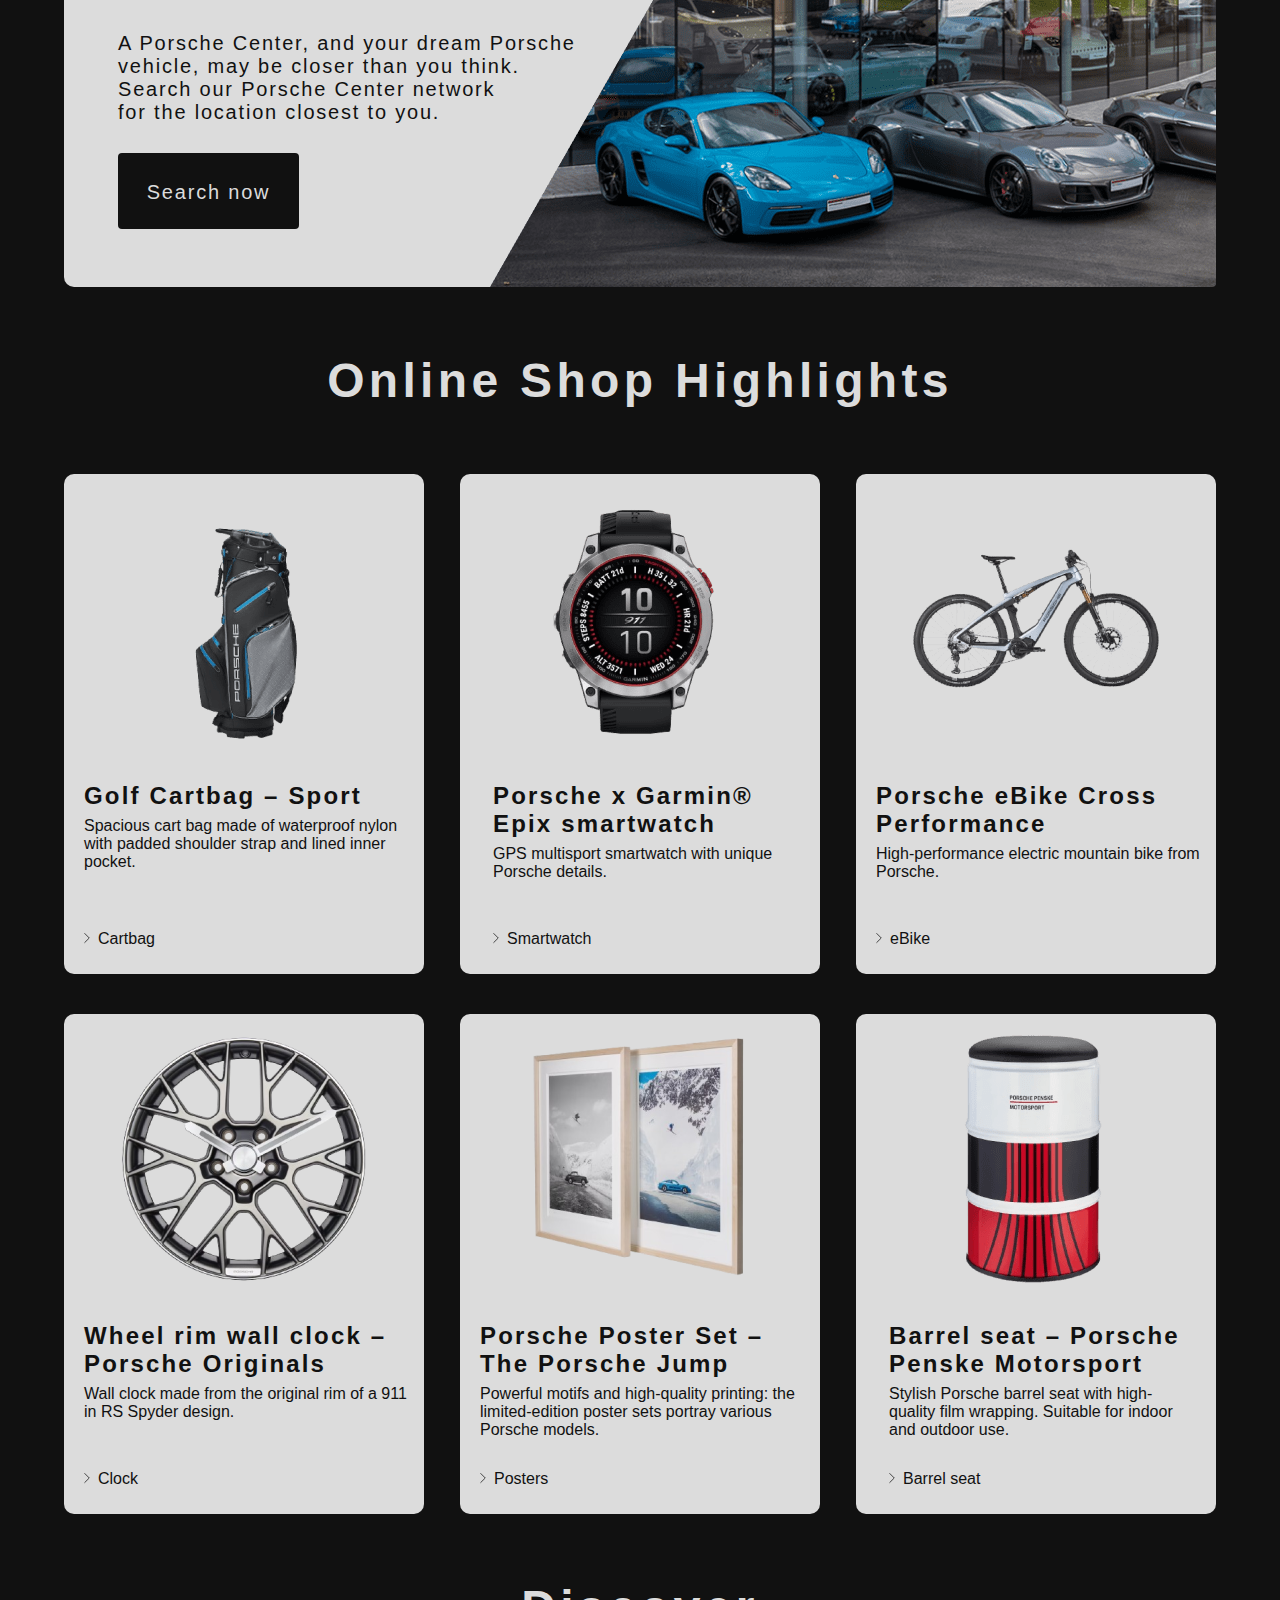
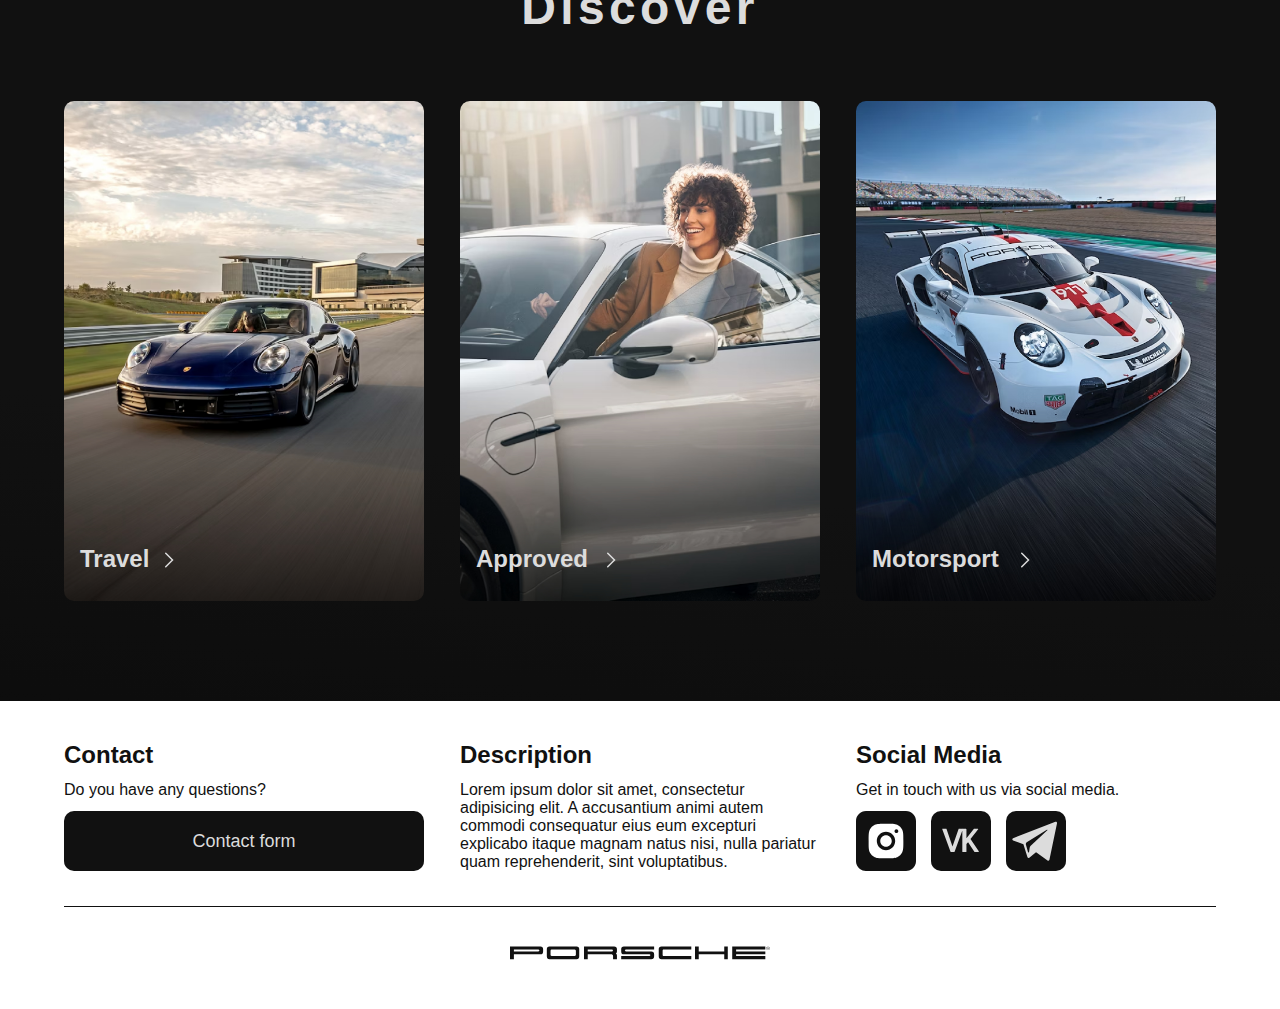
==== commit 02ae9a90: "6" ====
--- a/index.html
+++ b/index.html
@@ -8,366 +8,252 @@
     <link rel="stylesheet" href="fonts/Concielian/concielian.css">
 </head>
 <body>
-<div class="wrapper">
-    <div class="main">
-        <div class="video">
-            <video class="video__media" src="images/video.mp4" autoplay muted loop></video>
-        </div>
-        <div class="main_content">
-            <div class="header">
-                <div class="container">
-                    <div class="inner_header">
-                        <div class="inner_header_top">
-                            <a href="index.html">
-                                <img src="images/image-logo.png" alt="porsche">
-                            </a>
-                            <ul class="inner_header_menu">
-                                <li class="menu_link">
-                                    <a href="">Models</a>
-                                </li>
-                                <li class="menu_link">
-                                    <a href="">Experience</a>
-                                </li>
-                                <li class="menu_link">
-                                    <a href="">Services</a>
-                                </li>
-                                <li class="menu_link">
-                                    <a href="">Porsche Shop</a>
-                                </li>
-                                <li class="menu_link">
-                                    <a href="">Shopping Tools</a>
-                                </li>
-                            </ul>
-                            <a href=""><img src="images/icon-user.svg" alt="user"></a>
-                        </div>
-                    </div>
-                </div>
-            </div>
-            <div class="text">
-                <div class="container">
-                    <a class="text_big concielian" href="">911 GT3</a>
-                    <a class="text_button" href="">Discover more</a>
-                </div>
-            </div>
-        </div>
-<!--        <div class="video">-->
-<!--            <video autoplay muted loop id="myVideo">-->
-<!--                <source src="images/video.mp4" type="video/mp4">-->
-<!--            </video>-->
-<!--        </div>-->
-<!--        <div class="container">-->
-<!--            <div class="main-inner">-->
-<!--                <div class="text">-->
-<!--                    <a class="text_big" href="">911 GT3</a>-->
-<!--                    <a class="text_button" href="">Discover more</a>-->
-<!--                </div>-->
-<!--            </div>-->
-<!--        </div>-->
-<!--        <div class="gradient"></div>-->
+    <div class="wrapper">
+        <div class="main">
+            <div class="video">
+                <video class="video__media" src="images/video.mp4" autoplay muted loop></video>
+            </div>
+            <div class="main_content">
+                <div class="header">
+                    <div class="container">
+                        <div class="inner_header">
+                            <div class="inner_header_top">
+                                <a href="index.html">
+                                    <img class="logo" src="images/icon-logo-white.svg" alt="porsche">
+                                </a>
+                                <ul class="inner_header_menu">
+                                    <li class="menu_link">
+                                        <a href="">Models</a>
+                                    </li>
+                                    <li class="menu_link">
+                                        <a href="">Experience</a>
+                                    </li>
+                                    <li class="menu_link">
+                                        <a href="">Services</a>
+                                    </li>
+                                    <li class="menu_link">
+                                        <a href="">Porsche Shop</a>
+                                    </li>
+                                    <li class="menu_link">
+                                        <a href="">Shopping Tools</a>
+                                    </li>
+                                </ul>
+                                <a href=""><img src="images/icon-user.svg" alt="user"></a>
+                            </div>
+                        </div>
+                    </div>
+                </div>
+                <div class="text">
+                    <div class="container">
+                        <a class="text_big concielian" href="">911 GT3</a>
+                        <a class="text_button" href="">Discover more</a>
+                    </div>
+                </div>
+            </div>
+        </div>
+        <div class="models">
+            <div class="container">
+                <h2>Models</h2>
+                <div class="slider">
+                    <a class="slider_element slider_element_1"href="">
+                        <div>
+                            <h4 class="concielian">711</h4>
+                        </div>
+                    </a>
+                    <a class="slider_element slider_element_2"href="">
+                        <div>
+                            <h4 class="concielian">911</h4>
+                        </div>
+                    </a>
+                    <a class="slider_element slider_element_3"href="">
+                        <div>
+                            <h4 class="concielian">Panamera</h4>
+                        </div>
+                    </a>
+                    <a class="slider_element slider_element_4"href="">
+                        <div>
+                            <h4 class="concielian">Cayenne</h4>
+                        </div>
+                    </a>
+                    <a class="slider_element slider_element_5"href="">
+                        <div>
+                            <h4 class="concielian">Taycan</h4>
+                        </div>
+                    </a>
+                    <a class="slider_element slider_element_6"href="">
+                        <div>
+                            <h4 class="concielian">Macan</h4>
+                        </div>
+                    </a>
+                </div>
+            </div>
+        </div>
+        <div class="center">
+            <div class="container">
+                <div class="center_inner">
+                    <h3>Find Your Porsche Center</h3>
+                    <p>A Porsche Center, and your dream Porsche vehicle, may be closer than you think. Search our Porsche Center network <br>for the location closest to you.</p>
+                    <a href=""><p>Search now</p></a>
+                    <div class="image"></div>
+                </div>
+            </div>
+        </div>
+        <div class="shop">
+            <div class="container">
+                <h2>Online Shop Highlights</h2>
+                <div class="shop_inner">
+                    <a href=""><div class="shop_inner_element shop_inner_element_one">
+                        <img class="main" src="images/image-golf.png" alt="golf">
+                        <div class="shop_inner_element_text">
+                            <div class="shop_inner_element_text_top">
+                                <h4 class="black">Golf Cartbag – Sport</h4>
+                                <p class="black">Spacious cart bag made of waterproof nylon with padded shoulder strap and lined inner pocket.</p>
+                            </div>
+                            <div class="shop_inner_element_text_bottom">
+                                <img src="images/icon-arrow-mini.svg" alt="arrow">
+                                <p class="black">Cartbag</p>
+                            </div>
+                        </div>
+                    </div></a>
+                    <a href=""><div class="shop_inner_element shop_inner_element_two">
+                        <img class="main" src="images/image-watch.png" alt="watch">
+                        <div class="shop_inner_element_text">
+                            <div class="shop_inner_element_text_top">
+                                <h4 class="black">Porsche x Garmin® Epix smartwatch</h4>
+                                <p class="black">GPS multisport smartwatch with unique Porsche details.</p>
+                            </div>
+                            <div class="shop_inner_element_text_bottom">
+                                <img src="images/icon-arrow-mini.svg" alt="arrow">
+                                <p class="black">Smartwatch</p>
+                            </div>
+                        </div>
+                    </div></a>
+                    <a href=""><div class="shop_inner_element shop_inner_element_three">
+                        <img class="main" src="images/image-bike.png" alt="bike">
+                        <div class="shop_inner_element_text">
+                            <div class="shop_inner_element_text_top">
+                                <h4 class="black">Porsche eBike Cross Performance</h4>
+                                <p class="black">High-performance electric mountain bike from Porsche.</p>
+                            </div>
+                            <div class="shop_inner_element_text_bottom">
+                                <img src="images/icon-arrow-mini.svg" alt="arrow">
+                                <p class="black">eBike</p>
+                            </div>
+                        </div>
+                    </div></a>
+                    <a href=""><div class="shop_inner_element shop_inner_element_four">
+                        <img class="main" src="images/image-wheel.png" alt="wheel">
+                        <div class="shop_inner_element_text">
+                            <div class="shop_inner_element_text_top">
+                                <h4 class="black">Wheel rim wall clock – Porsche Originals</h4>
+                                <p class="black">Wall clock made from the original rim of a 911 in RS Spyder design.</p>
+                            </div>
+                            <div class="shop_inner_element_text_bottom">
+                                <img src="images/icon-arrow-mini.svg" alt="arrow">
+                                <p class="black">Clock</p>
+                            </div>
+                        </div>
+                    </div></a>
+                    <a href=""><div class="shop_inner_element shop_inner_element_five">
+                        <img class="main" src="images/image-poster.png" alt="poster">
+                        <div class="shop_inner_element_text">
+                            <div class="shop_inner_element_text_top">
+                                <h4 class="black">Porsche Poster Set – The Porsche Jump</h4>
+                                <p class="black">Powerful motifs and high-quality printing: the limited-edition poster sets portray various Porsche models.</p>
+                            </div>
+                            <div class="shop_inner_element_text_bottom">
+                                <img src="images/icon-arrow-mini.svg" alt="arrow">
+                                <p class="black">Posters</p>
+                            </div>
+                        </div>
+                    </div></a>
+                    <a href=""><div class="shop_inner_element shop_inner_element_six">
+                        <img class="main" src="images/image-barrel.png" alt="barrel">
+                        <div class="shop_inner_element_text">
+                            <div class="shop_inner_element_text_top">
+                                <h4 class="black">Barrel seat – Porsche Penske Motorsport</h4>
+                                <p class="black">Stylish Porsche barrel seat with high-quality film wrapping. Suitable for indoor and outdoor use.</p>
+                            </div>
+                            <div class="shop_inner_element_text_bottom">
+                                <img src="images/icon-arrow-mini.svg" alt="arrow">
+                                <p class="black">Barrel seat</p>
+                            </div>
+                        </div>
+                    </div></a>
+                </div>
+            </div>
+        </div>
+        <div class="discover">
+            <div class="container">
+                <h2>Discover</h2>
+                <div class="discover_inner">
+                    <div class="discover_inner_element discover_inner_element_one">
+                        <div>
+                            <h4>Travel</h4>
+                            <img src="images/icon-arrow-middle.svg" alt="arrow">
+                            <p>Lorem ipsum dolor sit amet, consectetur adipisicing elit. Asperiores aut delectus deleniti dolore dolores earum, eius eligendi eos esse hic molestiae nisi obcaecati officia omnis perferendis placeat quaerat quidem quisquam, reiciendis saepe sapiente, tenetur veniam vero voluptas voluptatibus. Sapiente, voluptatem?</p>
+                        </div>
+                    </div>
+                    <div class="discover_inner_element discover_inner_element_two">
+                        <div>
+                            <h4>Approved</h4>
+                            <img src="images/icon-arrow-middle.svg" alt="arrow">
+                            <p>Lorem ipsum dolor sit amet, consectetur adipisicing elit. Asperiores aut delectus deleniti dolore dolores earum, eius eligendi eos esse hic molestiae nisi obcaecati officia omnis perferendis placeat quaerat quidem quisquam, reiciendis saepe sapiente, tenetur veniam vero voluptas voluptatibus. Sapiente, voluptatem?</p>
+                        </div>
+                    </div>
+                    <div class="discover_inner_element discover_inner_element_three">
+                        <div>
+                            <h4>Motorsport</h4>
+                            <img src="images/icon-arrow-middle.svg" alt="arrow">
+                            <p>Lorem ipsum dolor sit amet, consectetur adipisicing elit. Asperiores aut delectus deleniti dolore dolores earum, eius eligendi eos esse hic molestiae nisi obcaecati officia omnis perferendis placeat quaerat quidem quisquam, reiciendis saepe sapiente, tenetur veniam vero voluptas voluptatibus. Sapiente, voluptatem?</p>
+                        </div>
+                    </div>
+                </div>
+            </div>
+        </div>
+        <div class="footer">
+            <div class="container">
+                <div class="footer_inner">
+                    <div class="footer_inner_top">
+                        <div class="footer_inner_top_left">
+                            <h5 class="black">Contact</h5>
+                            <p class="black">Do you have any questions?</p>
+                            <a href=""><p>Contact form</p></a>
+                        </div>
+                        <div class="footer_inner_top_center">
+                            <h5 class="black">Description</h5>
+                            <p class="black">Lorem ipsum dolor sit amet, consectetur adipisicing elit. A accusantium animi autem commodi consequatur eius eum excepturi explicabo itaque magnam natus nisi, nulla pariatur quam reprehenderit, sint voluptatibus.</p>
+                        </div>
+                        <div class="footer_inner_top_right">
+                        <h5 class="black">Social Media</h5>
+                        <p class="black">Get in touch with us via social media.</p>
+                        <ul>
+                            <li>
+                                <a href="">
+                                    <img src="images/icon-inst.svg" alt="inst">
+                                </a>
+                            </li>
+                            <li>
+                                <a href="">
+                                    <img src="images/icon-vk.svg" alt="vk">
+                                </a>
+                            </li>
+                            <li>
+                                <a href="">
+                                    <img src="images/icon-telegram.svg" alt="telegram">
+                                </a>
+                            </li>
+                        </ul>
+                    </div>
+                    </div>
+                    <div class="footer_inner_bottom">
+                        <div class="line"></div>
+                        <img class="logo" src="images/icon-logo-black.svg" alt="porsche">
+                    </div>
+                </div>
+            </div>
+        </div>
     </div>
-    <div class="models">
-        <div class="container">
-            <h2>Models</h2>
-            <div class="slider">
-                <a class="slider_element slider_element_1"href="">
-                    <div>
-                        <p class="concielian">711</p>
-                    </div>
-                </a>
-                <a class="slider_element slider_element_2"href="">
-                    <div>
-                        <p class="concielian">911</p>
-                    </div>
-                </a>
-                <a class="slider_element slider_element_3"href="">
-                    <div>
-                        <p class="concielian">Panamera</p>
-                    </div>
-                </a>
-                <a class="slider_element slider_element_4"href="">
-                    <div>
-                        <p class="concielian">Cayenne</p>
-                    </div>
-                </a>
-                <a class="slider_element slider_element_5"href="">
-                    <div>
-                        <p class="concielian">Taycan</p>
-                    </div>
-                </a>
-                <a class="slider_element slider_element_6"href="">
-                    <div>
-                        <p class="concielian">Macan</p>
-                    </div>
-                </a>
-            </div>
-        </div>
-    </div>
-    <div class="center">
-        <div class="container">
-            <div class="center_inner">
-                <h3>Find Your Porsche Center</h3>
-                <p>A Porsche Center, and your dream Porsche vehicle, may be closer than you think. Search our Porsche Center network <br>for the location closest to you.</p>
-                <a href="">Search now</a>
-                <div class="image"></div>
-            </div>
-        </div>
-    </div>
-    <div class="shop">
-        <div class="container">
-            <h2>Online Shop Highlights</h2>
-            <div class="shop_inner">
-                <div class="shop_inner_element">
-                    <img src="images/image-charger.webp" alt="">
-                    <div class="shop_inner_element_text">
-                        <h4 class="black">Porsche Wall Charger Connect</h4>
-                        <p class="black">An easy charging solution for your home.</p>
-                    </div>
-                    <a href="">
-                        <img src="images/icon-arrow-mini.svg" alt="">
-                        <p class="black">Charger</p>
-                    </a>
-                </div>
-                <div class="shop_inner_element">
-                    <img src="images/image-watch.png" alt="">
-                    <div class="shop_inner_element_text">
-                        <h4 class="black">Porsche x Garmin® Epix smartwatch</h4>
-                        <p class="black">GPS multisport smartwatch with unique Porsche details.</p>
-                    </div>
-                    <a href="">
-                        <img src="images/icon-arrow-mini.svg" alt="">
-                        <p class="black">Smartwatch</p>
-                    </a>
-                </div>
-                <div class="shop_inner_element">
-                    <img src="images/image-bike.png" alt="">
-                    <div class="shop_inner_element_text">
-                        <h4 class="black">Porsche eBike Cross Performance</h4>
-                        <p class="black">High-performance electric mountain bike from Porsche.</p>
-                    </div>
-                    <a href="">
-                        <img src="images/icon-arrow-mini.svg" alt="">
-                        <p class="black">eBike</p>
-                    </a>
-                </div>
-                <div class="shop_inner_element">
-                    <img src="images/image-wheel.png" alt="">
-                    <div class="shop_inner_element_text">
-                        <h4 class="black">Wheel rim wall clock – Porsche Originals</h4>
-                        <p class="black">Wall clock made from the original rim of a 911 in RS Spyder design.</p>
-                    </div>
-                    <a href="">
-                        <img src="images/icon-arrow-mini.svg" alt="">
-                        <p class="black">Clock</p>
-                    </a>
-                </div>
-                <div class="shop_inner_element">
-                    <img src="images/image-poster.png" alt="">
-                    <div class="shop_inner_element_text">
-                        <h4 class="black">Porsche Poster Set – The Porsche Jump</h4>
-                        <p class="black">Powerful motifs and high-quality printing: the limited-edition poster sets portray various Porsche models.</p>
-                    </div>
-                    <a href="">
-                        <img src="images/icon-arrow-mini.svg" alt="">
-                        <p class="black">Posters</p>
-                    </a>
-                </div>
-                <div class="shop_inner_element">
-                    <img src="images/image-barrel.png" alt="">
-                    <div class="shop_inner_element_text">
-                        <h4 class="black">Barrel seat – Porsche Penske Motorsport</h4>
-                        <p class="black">Stylish Porsche barrel seat with high-quality film wrapping. Suitable for indoor and outdoor use.</p>
-                    </div>
-                    <a href="">
-                        <img src="images/icon-arrow-mini.svg" alt="">
-                        <p class="black">Barrel seat</p>
-                    </a>
-                </div>
-            </div>
-        </div>
-    </div>
-    <div class="discover">
-        <div class="container">
-            <h2>Discover</h2>
-            <div class="discover_inner">
-                <div class="discover_inner_element discover_inner_element_one">
-                    <div>
-                        <h4>Travel</h4>
-                        <img src="images/icon-arrow-middle.svg" alt="">
-                        <p>Lorem ipsum dolor sit amet, consectetur adipisicing elit. Asperiores aut delectus deleniti dolore dolores earum, eius eligendi eos esse hic molestiae nisi obcaecati officia omnis perferendis placeat quaerat quidem quisquam, reiciendis saepe sapiente, tenetur veniam vero voluptas voluptatibus. Sapiente, voluptatem?</p>
-                    </div>
-                </div>
-                <div class="discover_inner_element discover_inner_element_two">
-                    <div>
-                        <h4>Approved</h4>
-                        <img src="images/icon-arrow-middle.svg" alt="">
-                        <p>Lorem ipsum dolor sit amet, consectetur adipisicing elit. Asperiores aut delectus deleniti dolore dolores earum, eius eligendi eos esse hic molestiae nisi obcaecati officia omnis perferendis placeat quaerat quidem quisquam, reiciendis saepe sapiente, tenetur veniam vero voluptas voluptatibus. Sapiente, voluptatem?</p>
-                    </div>
-                </div>
-                <div class="discover_inner_element discover_inner_element_three">
-                    <div>
-                        <h4>Motorsport</h4>
-                        <img src="images/icon-arrow-middle.svg" alt="">
-                        <p>Lorem ipsum dolor sit amet, consectetur adipisicing elit. Asperiores aut delectus deleniti dolore dolores earum, eius eligendi eos esse hic molestiae nisi obcaecati officia omnis perferendis placeat quaerat quidem quisquam, reiciendis saepe sapiente, tenetur veniam vero voluptas voluptatibus. Sapiente, voluptatem?</p>
-                    </div>
-                </div>
-            </div>
-        </div>
-    </div>
-    <div class="footer">
-        <div class="container">
-            <div class="footer_inner">
-                <div class="footer_inner_top">
-                    <div class="footer_inner_top_left">
-                        <h5 class="black">Contact</h5>
-                        <p class="black">Do you have any questions?</p>
-                        <a href="">Contact form</a>
-                    </div>
-                    <div class="footer_inner_top_center">
-                        <h5 class="black">Description</h5>
-                        <p class="black">Lorem ipsum dolor sit amet, consectetur adipisicing elit. A accusantium animi autem commodi consequatur eius eum excepturi explicabo itaque magnam natus nisi, nulla pariatur quam reprehenderit, sint voluptatibus.</p>
-                    </div>
-                    <div class="footer_inner_top_right">
-                    <h5 class="black">Social Media</h5>
-                    <p class="black">Get in touch with us via social media.</p>
-                    <ul>
-                        <li>
-                            <a href="">
-                                <img src="images/icon-inst.svg" alt="">
-                            </a>
-                        </li>
-                        <li>
-                            <a href="">
-                                <img src="images/icon-vk.svg" alt="">
-                            </a>
-                        </li>
-                        <li>
-                            <a href="">
-                                <img src="images/icon-telegram.svg" alt="">
-                            </a>
-                        </li>
-                    </ul>
-                </div>
-                </div>
-                <div class="footer_inner_bottom">
-                    <div class="line"></div>
-                    <img class="logo" src="images/image-logo-black.png" alt="">
-                </div>
-            </div>
-        </div>
-    </div>
-</div>
-<!--    <div class="main_block">-->
-<!--        <div class="container">-->
-<!--            <div class="inner_main">-->
-<!--                <h1><strong id="js-color">JavaScript</strong> - на самом деле очень легко и просто!</h1>-->
-<!--                <div class="colors-buttons">-->
-<!--                    <button class="btn btn-color"></button>-->
-<!--                    <button class="btn btn-color"></button>-->
-<!--                    <button class="btn btn-color"></button>-->
-<!--                    <button class="btn btn-color"></button>-->
-<!--                </div>-->
-<!--            </div>-->
-<!--        </div>-->
-<!--    </div>-->
-<!--    <div class="slider_block">-->
-<!--        <div class="container">-->
-<!--            <div class="inner_slider">-->
-<!--                <div class="slider">-->
-<!--                    <button class="btn-slide" id="prev">&lt;prev</button>-->
-<!--                    <div class="slide active_slide">-->
-<!--                        <div class="slide_card">-->
-<!--                            <h3>regular expression</h3>-->
-<!--                            <p>Простыми словами, регулярное выражение - это набор символов, который задает определенные правила для поиска и сопоставления текста. Вы можете использовать регулярные выражения, чтобы найти определенные строки в тексте, заменить части строки на другие значения или извлечь нужную информацию из текста.</p>-->
-<!--                            <a href="https://developer.mozilla.org/ru/docs/Web/JavaScript/Guide/Regular_expressions" target="_blank">узнать подробнее</a>-->
-<!--                        </div>-->
-<!--                    </div>-->
-<!--                    <div class="slide">-->
-<!--                        <div class="slide_card">-->
-<!--                            <h3>recursion</h3>-->
-<!--                            <p>Простыми словами, рекурсия - это, когда функция делает повторяющиеся вызовы самой себя для решения задачи, пока не достигнет определенного условия выхода из рекурсии.</p>-->
-<!--                            <a href="https://learn.javascript.ru/recursion" target="_blank">узнать подробнее</a>-->
-<!--                        </div>-->
-<!--                    </div>-->
-<!--                    <div class="slide">-->
-<!--                        <div class="slide_card">-->
-<!--                            <h3>json</h3>-->
-<!--                            <p>Простыми словами, JSON - это способ представления данных в виде текста, чтобы они могли быть легко поняты и использованы различными программами. Он использует простые правила для описания объектов и массивов, а также для представления простых типов данных, таких как строки, числа, логические значения и т.д.</p>-->
-<!--                            <a href="https://developer.mozilla.org/ru/docs/Learn/JavaScript/Objects/JSON" target="_blank">узнать подробнее</a>-->
-<!--                        </div>-->
-<!--                    </div>-->
-<!--                    <div class="slide">-->
-<!--                        <div class="slide_card">-->
-<!--                            <h3>event loop</h3>-->
-<!--                            <p>Простыми словами, event loop похож на дежурного, который непрерывно проверяет, произошло ли какое-либо событие, и реагирует на него, когда оно происходит. Он имеет список задач, которые нужно выполнить, и он перебирает этот список событий одно за другим, обрабатывая каждое событие, когда оно наступает.</p>-->
-<!--                            <a href="https://highload.today/kak-ustroen-event-loop-v-javascript-parallelnaya-model-i-tsikl-sobytij/" target="_blank">узнать подробнее</a>-->
-<!--                        </div>-->
-<!--                    </div>-->
-<!--                    <button class="btn-slide" id="next">next&gt;</button>-->
-<!--                </div>-->
-<!--            </div>-->
-<!--        </div>-->
-<!--    </div>-->
-
-<!--    <div class="botlle">-->
-<!--        <div class="container">-->
-<!--            <div class="bottle_inner">-->
-<!--                <a href="pages/monster.html">-->
-<!--                    <div class="bowl">-->
-<!--                        <div class="shadow"></div>-->
-<!--                        <div class="liquid"></div>-->
-
-<!--                    </div>-->
-<!--                </a>-->
-<!--            </div>-->
-<!--        </div>-->
-<!--    </div>-->
-
-<!--    <div class="block_video">-->
-<!--        <div class="container">-->
-<!--            <h3>Полезный ролик про Event Loop</h3>-->
-<!--            <div class="inner_block_video">-->
-<!--                <iframe width="80%" height="450" src="https://www.youtube.com/embed/zDlg64fsQow" title="YouTube video player" frameborder="2" allow="autoplay; clipboard-write; encrypted-media; gyroscope; picture-in-picture; web-share" allowfullscreen></iframe>-->
-<!--            </div>-->
-<!--        </div>-->
-<!--    </div>-->
-
-<!--    <div class="footer">-->
-<!--        <div class="container">-->
-<!--            <a href="https://www.instagram.com/nurdinbuy/" target="_blank">-->
-<!--                <div class="inner_footer">-->
-<!--                    <h2>Made by NurDinBuy</h2>-->
-<!--                </div>-->
-<!--            </a>-->
-<!--        </div>-->
-<!--    </div>-->
-<!--</div>-->
-
-<!--<div class="modal">-->
-<!--    <div class="modal_dialog">-->
-<!--        <div class="modal_content">-->
-<!--            <form action="#">-->
-<!--                <div class="modal_close">&times;</div>-->
-<!--                <div class="modal_title">Мы свяжемся с вами как можно быстрее!</div>-->
-<!--                <input-->
-<!--                    required-->
-<!--                    placeholder="Ваше имя"-->
-<!--                    name="name"-->
-<!--                    type="text"-->
-<!--                    class="modal_input"-->
-<!--                >-->
-<!--                <input-->
-<!--                    required-->
-<!--                    placeholder="Ваш номер телефона"-->
-<!--                    name="phone"-->
-<!--                    type="text"-->
-<!--                    class="modal_input"-->
-<!--                >-->
-<!--                <button class="btn btn_dark btn_min">Перезвонить мне</button>-->
-<!--            </form>-->
-<!--        </div>-->
-<!--    </div>-->
-<!--</div>-->
-
 </body>
 <script src="https://code.jquery.com/jquery-3.7.1.min.js"></script>
 <script src="js/script.js"></script>
--- a/css/bundle.css
+++ b/css/bundle.css
@@ -19,7 +19,7 @@
 }
 
 body {
-  background-color: #111;
+  background: linear-gradient(188deg, #000 -11.82%, #111 34.04%, #111 85.81%, #000 114.64%);
 }
 
 .container {
@@ -48,6 +48,11 @@
 
 .black {
   color: #111;
+}
+
+.logo {
+  width: 260px;
+  height: 32px;
 }
 
 .wrapper {
@@ -130,6 +135,13 @@
   border-radius: 4px;
   border: 1px solid #DCDCDC;
   padding: 16px 21px;
+  -webkit-transition: 0.3s;
+  transition: 0.3s;
+}
+.main_content .text_button:hover {
+  background: rgba(0, 0, 0, 0.1);
+  -webkit-backdrop-filter: blur(12.5px);
+          backdrop-filter: blur(12.5px);
 }
 .main_title {
   margin: 0;
@@ -212,13 +224,12 @@
   font-size: 0;
   width: 10px;
   height: 10px;
+  background-color: transparent;
+  border-radius: 50%;
+  border: 1px solid #DCDCDC;
+}
+.slider .slick-dots li.slick-active button {
   background-color: #DCDCDC;
-  border-radius: 50%;
-  border: 0;
-}
-.slider .slick-dots li.slick-active button {
-  background-color: transparent;
-  border: 1px solid #DCDCDC;
 }
 .slider__item {
   padding: 0 15px;
@@ -231,7 +242,7 @@
   height: 500px;
   border-radius: 10px;
   background-repeat: no-repeat;
-  background-position: top center;
+  background-position: center center;
   background-size: cover;
   position: relative;
 }
@@ -243,13 +254,20 @@
   position: absolute;
   bottom: 0;
   border-radius: 0 0 10px 10px;
-}
-.slider_element div p {
+  -webkit-transition: 0.5s;
+  transition: 0.5s;
+}
+.slider_element div h4 {
   font-size: 48px;
   letter-spacing: 4.32px;
   position: absolute;
   left: 22px;
   bottom: 6px;
+  -webkit-transition: 0.5s;
+  transition: 0.5s;
+}
+.slider_element:hover h4 {
+  bottom: 14px;
 }
 .slider_element_1 {
   background-image: url("../images/image-718.webp");
@@ -323,9 +341,18 @@
   height: 76px;
   border-radius: 4px;
   background: #111;
-  padding: 28px 27px;
+  padding: 28px 0;
+}
+.center_inner a p {
+  -webkit-transition: 0.5s;
+  transition: 0.5s;
   font-size: 20px;
-  letter-spacing: 1.8px;
+  text-align: center;
+  width: 100%;
+  color: #DCDCDC;
+}
+.center_inner a:hover p {
+  scale: 108%;
 }
 .center_inner div {
   width: 726px;
@@ -365,6 +392,8 @@
 .shop_inner_element img {
   width: 360px;
   height: 290px;
+  -webkit-transition: 0.5s;
+  transition: 0.5s;
 }
 .shop_inner_element_text {
   display: -webkit-box;
@@ -378,27 +407,60 @@
   -webkit-box-direction: normal;
       -ms-flex-direction: column;
           flex-direction: column;
+  position: relative;
+  height: 206px;
+  padding: 14px 14px 26px 20px;
+}
+.shop_inner_element_text_top {
+  display: -webkit-box;
+  display: -ms-flexbox;
+  display: flex;
   gap: 7px;
-  padding: 14px 34px 26px 20px;
-}
-.shop_inner_element_text h4 {
+  justify-items: center;
+  -webkit-box-pack: justify;
+      -ms-flex-pack: justify;
+          justify-content: space-between;
+  -webkit-box-orient: vertical;
+  -webkit-box-direction: normal;
+      -ms-flex-direction: column;
+          flex-direction: column;
+}
+.shop_inner_element_text_top h4 {
   font-size: 24px;
   letter-spacing: 2.16px;
 }
-.shop_inner_element a {
-  display: -webkit-box;
-  display: -ms-flexbox;
-  display: flex;
-  position: absolute;
+.shop_inner_element_text_bottom {
+  position: absolute;
+  display: -webkit-box;
+  display: -ms-flexbox;
+  display: flex;
   justify-items: center;
   gap: 8px;
   bottom: 26px;
-  left: 24px;
-}
-.shop_inner_element a img {
-  margin-top: 4px;
+}
+.shop_inner_element_text_bottom img {
+  margin-top: 2px;
   width: 6px;
   height: 12px;
+}
+.shop_inner_element_two {
+  padding: 0 13px;
+}
+.shop_inner_element_two .main {
+  margin: 20px auto 1px;
+  width: 334px;
+  height: 269px;
+}
+.shop_inner_element_six {
+  padding: 0 13px;
+}
+.shop_inner_element_six .main {
+  margin: 14px auto 15px;
+  width: 324px;
+  height: 261px;
+}
+.shop_inner_element:hover .main {
+  scale: 115%;
 }
 
 .discover {
@@ -524,8 +586,18 @@
   width: 360px;
   height: 60px;
   background-color: #111;
-  padding: 20px 108px;
+  padding: 20px 0;
   border-radius: 10px;
+}
+.footer_inner_top_left a p {
+  -webkit-transition: 0.5s;
+  transition: 0.5s;
+  font-size: 18px;
+  text-align: center;
+  width: 100%;
+}
+.footer_inner_top_left a:hover p {
+  scale: 108%;
 }
 .footer_inner_top_center {
   display: -webkit-box;
@@ -554,6 +626,13 @@
   display: -ms-flexbox;
   display: flex;
   gap: 15px;
+}
+.footer_inner_top_right ul img {
+  -webkit-transition: 0.3s;
+  transition: 0.3s;
+}
+.footer_inner_top_right ul li:hover img {
+  scale: 110%;
 }
 .footer_inner_bottom {
   display: -webkit-box;
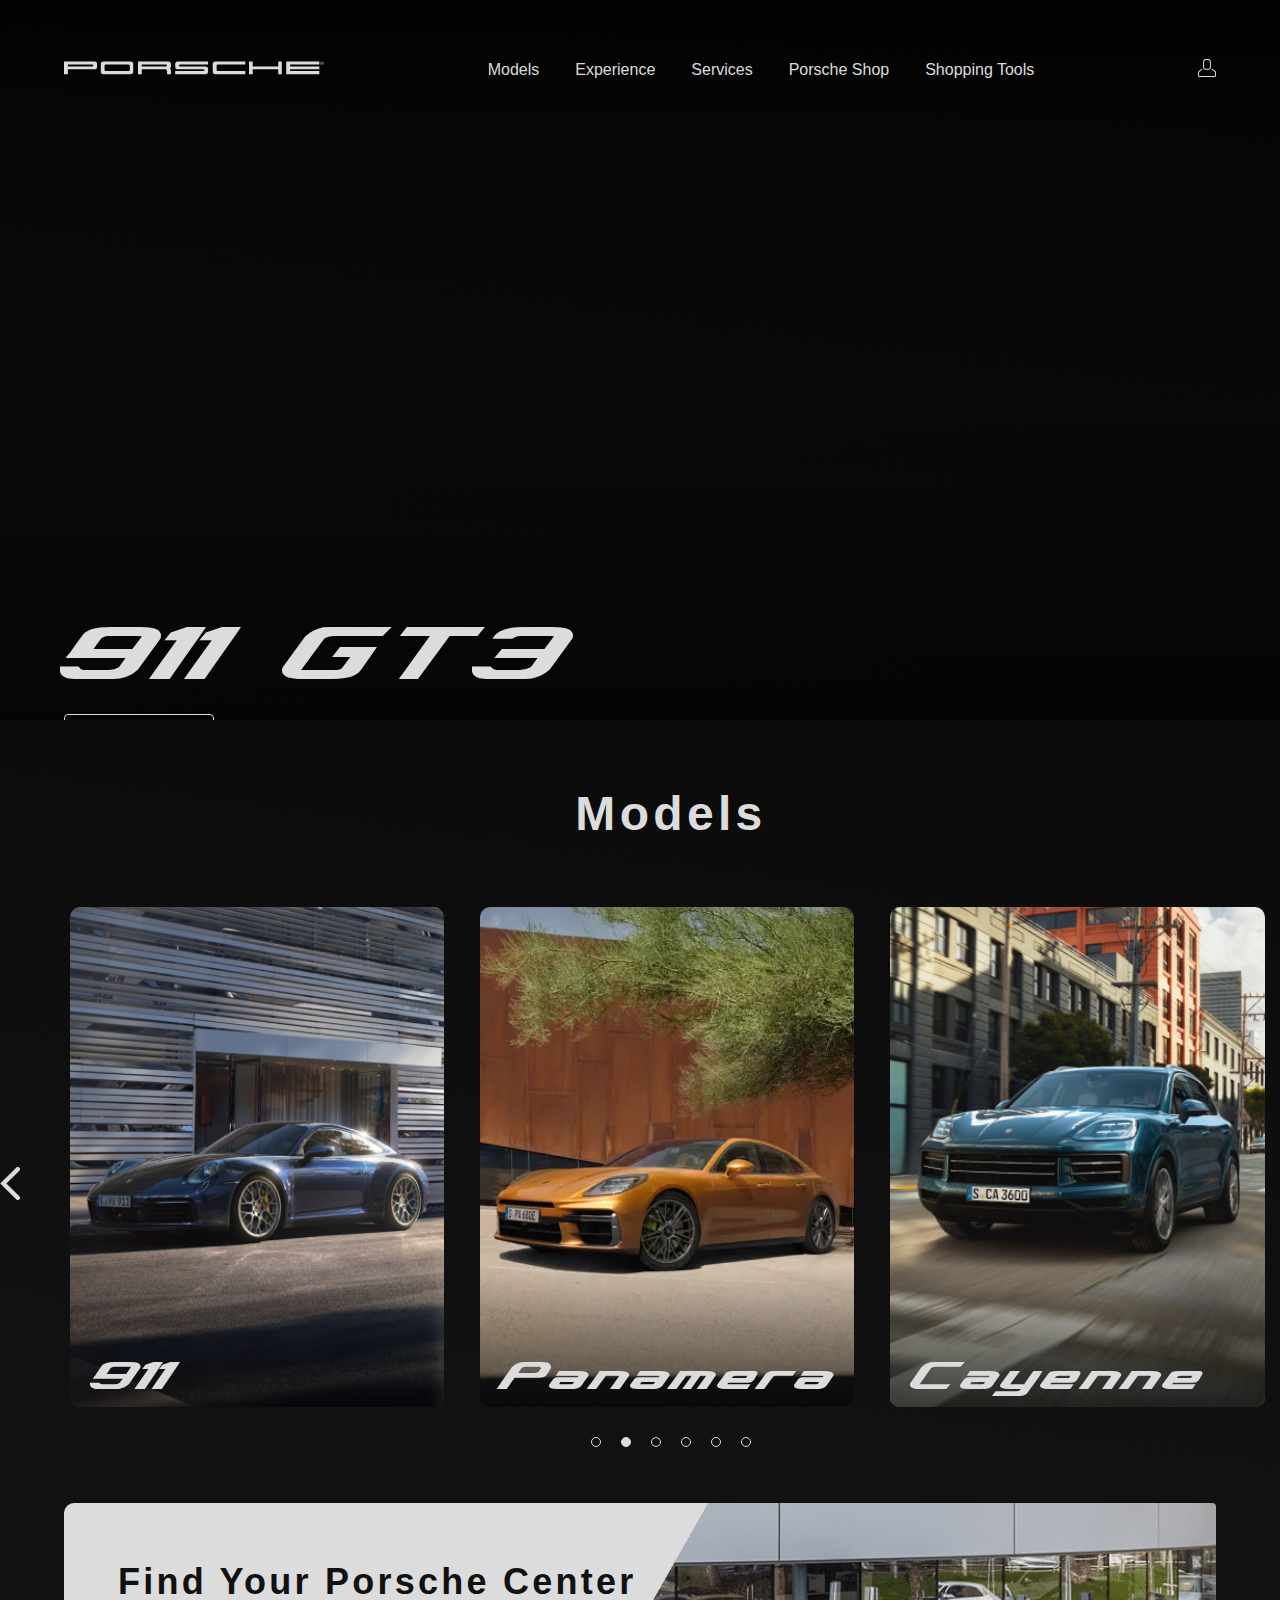
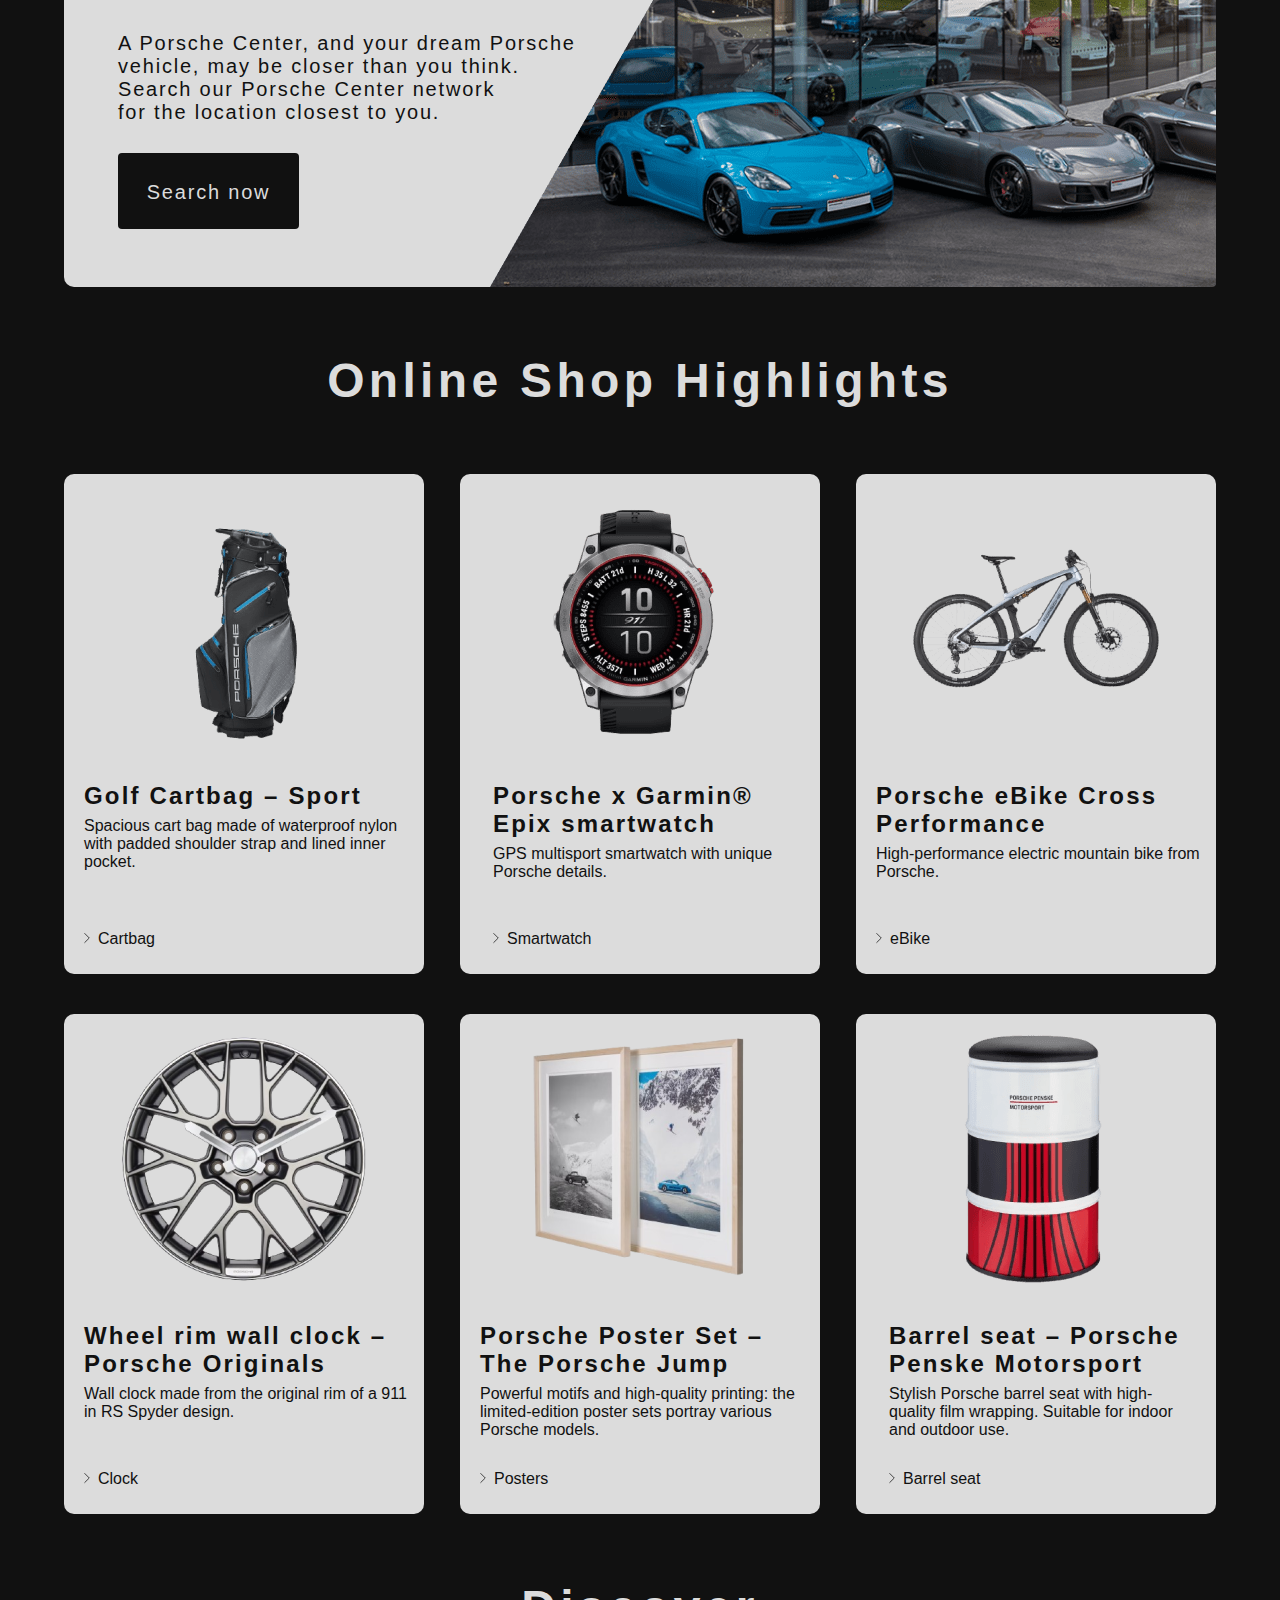
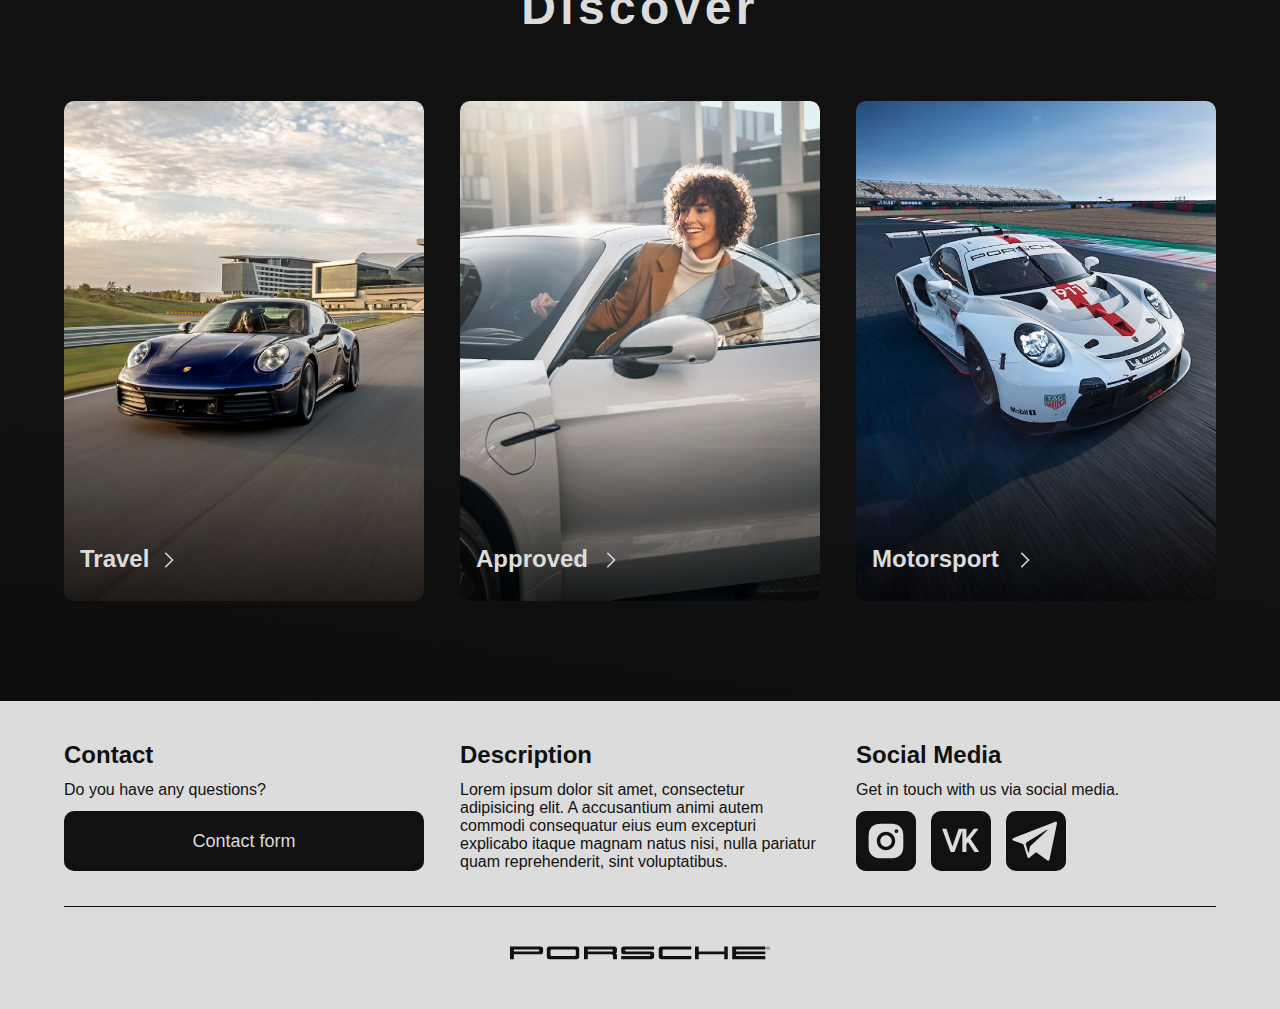
==== commit bae9d380: "8" ====
--- a/index.html
+++ b/index.html
@@ -23,7 +23,7 @@
                                 </a>
                                 <ul class="inner_header_menu">
                                     <li class="menu_link">
-                                        <a href="">Models</a>
+                                        <a href="pages/models.html">Models</a>
                                     </li>
                                     <li class="menu_link">
                                         <a href="">Experience</a>
@@ -38,13 +38,14 @@
                                         <a href="">Shopping Tools</a>
                                     </li>
                                 </ul>
-                                <a href=""><img src="images/icon-user.svg" alt="user"></a>
+                                <a class="userBtn"><img src="images/icon-user.svg" alt="user"></a>
                             </div>
                         </div>
                     </div>
                 </div>
                 <div class="text">
                     <div class="container">
+
                         <a class="text_big concielian" href="">911 GT3</a>
                         <a class="text_button" href="">Discover more</a>
                     </div>
@@ -55,32 +56,32 @@
             <div class="container">
                 <h2>Models</h2>
                 <div class="slider">
-                    <a class="slider_element slider_element_1"href="">
-                        <div>
-                            <h4 class="concielian">711</h4>
-                        </div>
-                    </a>
-                    <a class="slider_element slider_element_2"href="">
+                    <a class="slider_element slider_element_1" href="pages/models.html">
+                        <div>
+                            <h4 class="concielian">718</h4>
+                        </div>
+                    </a>
+                    <a class="slider_element slider_element_2" href="pages/models.html">
                         <div>
                             <h4 class="concielian">911</h4>
                         </div>
                     </a>
-                    <a class="slider_element slider_element_3"href="">
+                    <a class="slider_element slider_element_3" href="pages/models.html">
                         <div>
                             <h4 class="concielian">Panamera</h4>
                         </div>
                     </a>
-                    <a class="slider_element slider_element_4"href="">
+                    <a class="slider_element slider_element_4" href="pages/models.html">
                         <div>
                             <h4 class="concielian">Cayenne</h4>
                         </div>
                     </a>
-                    <a class="slider_element slider_element_5"href="">
+                    <a class="slider_element slider_element_5" href="pages/models.html">
                         <div>
                             <h4 class="concielian">Taycan</h4>
                         </div>
                     </a>
-                    <a class="slider_element slider_element_6"href="">
+                    <a class="slider_element slider_element_6" href="pages/models.html">
                         <div>
                             <h4 class="concielian">Macan</h4>
                         </div>
@@ -254,8 +255,21 @@
             </div>
         </div>
     </div>
+    <div class="modal">
+        <div class="modal_inner">
+            <img class="close" src="images/icon-plus.svg" alt="plus">
+            <img src="images/icon-logo-black.svg" alt="porsche">
+            <h6 class="black">Welcome</h6>
+            <form action="">
+                <input class="black" placeholder="Email" type="email">
+                <input class="black" placeholder="Number" type="text">
+            </form>
+            <a href="">Continue</a>
+        </div>
+    </div>
 </body>
 <script src="https://code.jquery.com/jquery-3.7.1.min.js"></script>
 <script src="js/script.js"></script>
 <script src="js/slick.min.js"></script>
+<script src="js/modal.js"></script>
 </html>
--- a/css/bundle.css
+++ b/css/bundle.css
@@ -4,6 +4,7 @@
   -webkit-box-sizing: border-box;
           box-sizing: border-box;
   color: #DCDCDC;
+  font-family: "Nanum Gothic", sans-serif;
 }
 
 ul {
@@ -12,10 +13,6 @@
 
 a {
   text-decoration: none;
-}
-
-html {
-  font-family: "Nanum Gothic", sans-serif;
 }
 
 body {
@@ -93,6 +90,9 @@
       -ms-flex-align: center;
           align-items: center;
   padding: 52px 0;
+}
+.main_content .header .inner_header_top .userBtn {
+  cursor: pointer;
 }
 .main_content .header .inner_header_menu {
   display: -webkit-box;
@@ -552,7 +552,7 @@
 
 .footer {
   padding: 40px;
-  background-color: #fff;
+  background-color: #DCDCDC;
 }
 .footer_inner_top {
   display: -webkit-box;
@@ -654,4 +654,85 @@
 }
 .footer_inner_bottom .logo {
   margin: 30px auto 0;
+}
+
+.modal {
+  display: none;
+  position: fixed;
+  height: 100%;
+  width: 100%;
+  top: 0;
+  left: 0;
+  z-index: 11;
+  background: rgba(0, 0, 0, 0.5);
+  -webkit-backdrop-filter: blur(10px);
+          backdrop-filter: blur(10px);
+}
+.modal_inner {
+  position: relative;
+  max-width: 500px;
+  margin: 150px auto;
+  width: 500px;
+  height: 390px;
+  background-color: #DCDCDC;
+  border-radius: 10px;
+  display: -webkit-box;
+  display: -ms-flexbox;
+  display: flex;
+  -webkit-box-pack: justify;
+      -ms-flex-pack: justify;
+          justify-content: space-between;
+  -webkit-box-orient: vertical;
+  -webkit-box-direction: normal;
+      -ms-flex-direction: column;
+          flex-direction: column;
+  padding: 35px 50px;
+}
+.modal_inner .close {
+  width: 12px;
+  height: 12px;
+  position: absolute;
+  right: 25px;
+  top: 16px;
+  cursor: pointer;
+}
+.modal_inner img {
+  width: 255px;
+  height: 31px;
+  margin: 0 auto;
+}
+.modal_inner h6 {
+  font-size: 20px;
+}
+.modal_inner a {
+  height: 60px;
+  background-color: #111;
+  font-size: 16px;
+  border-radius: 10px;
+  border: 0;
+  display: -webkit-box;
+  display: -ms-flexbox;
+  display: flex;
+  -webkit-box-pack: center;
+      -ms-flex-pack: center;
+          justify-content: center;
+  justify-items: center;
+  padding: 22px 0;
+}
+.modal_inner form {
+  display: -webkit-box;
+  display: -ms-flexbox;
+  display: flex;
+  -webkit-box-orient: vertical;
+  -webkit-box-direction: normal;
+      -ms-flex-direction: column;
+          flex-direction: column;
+  gap: 15px;
+}
+.modal_inner form input {
+  padding: 0 15px;
+  border-radius: 10px;
+  height: 60px;
+  border: 1px solid #111;
+  font-size: 16px;
 }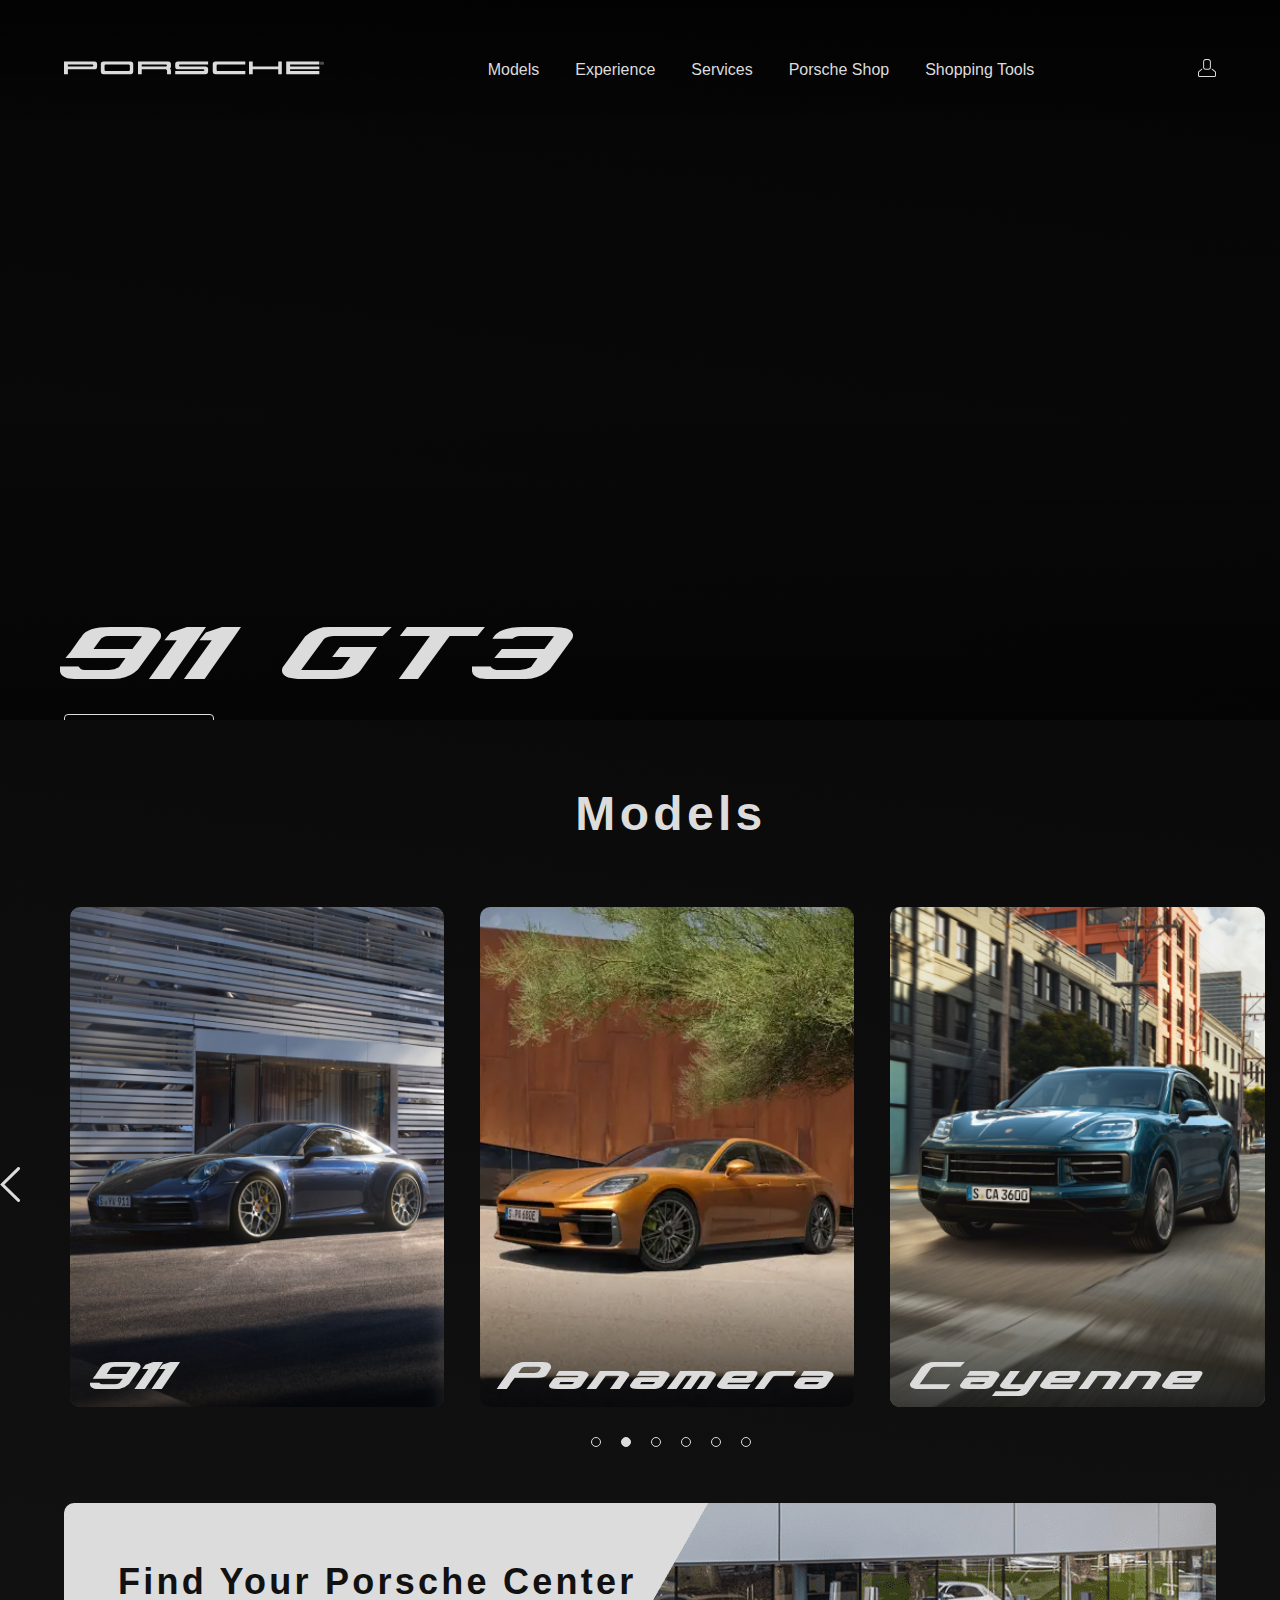
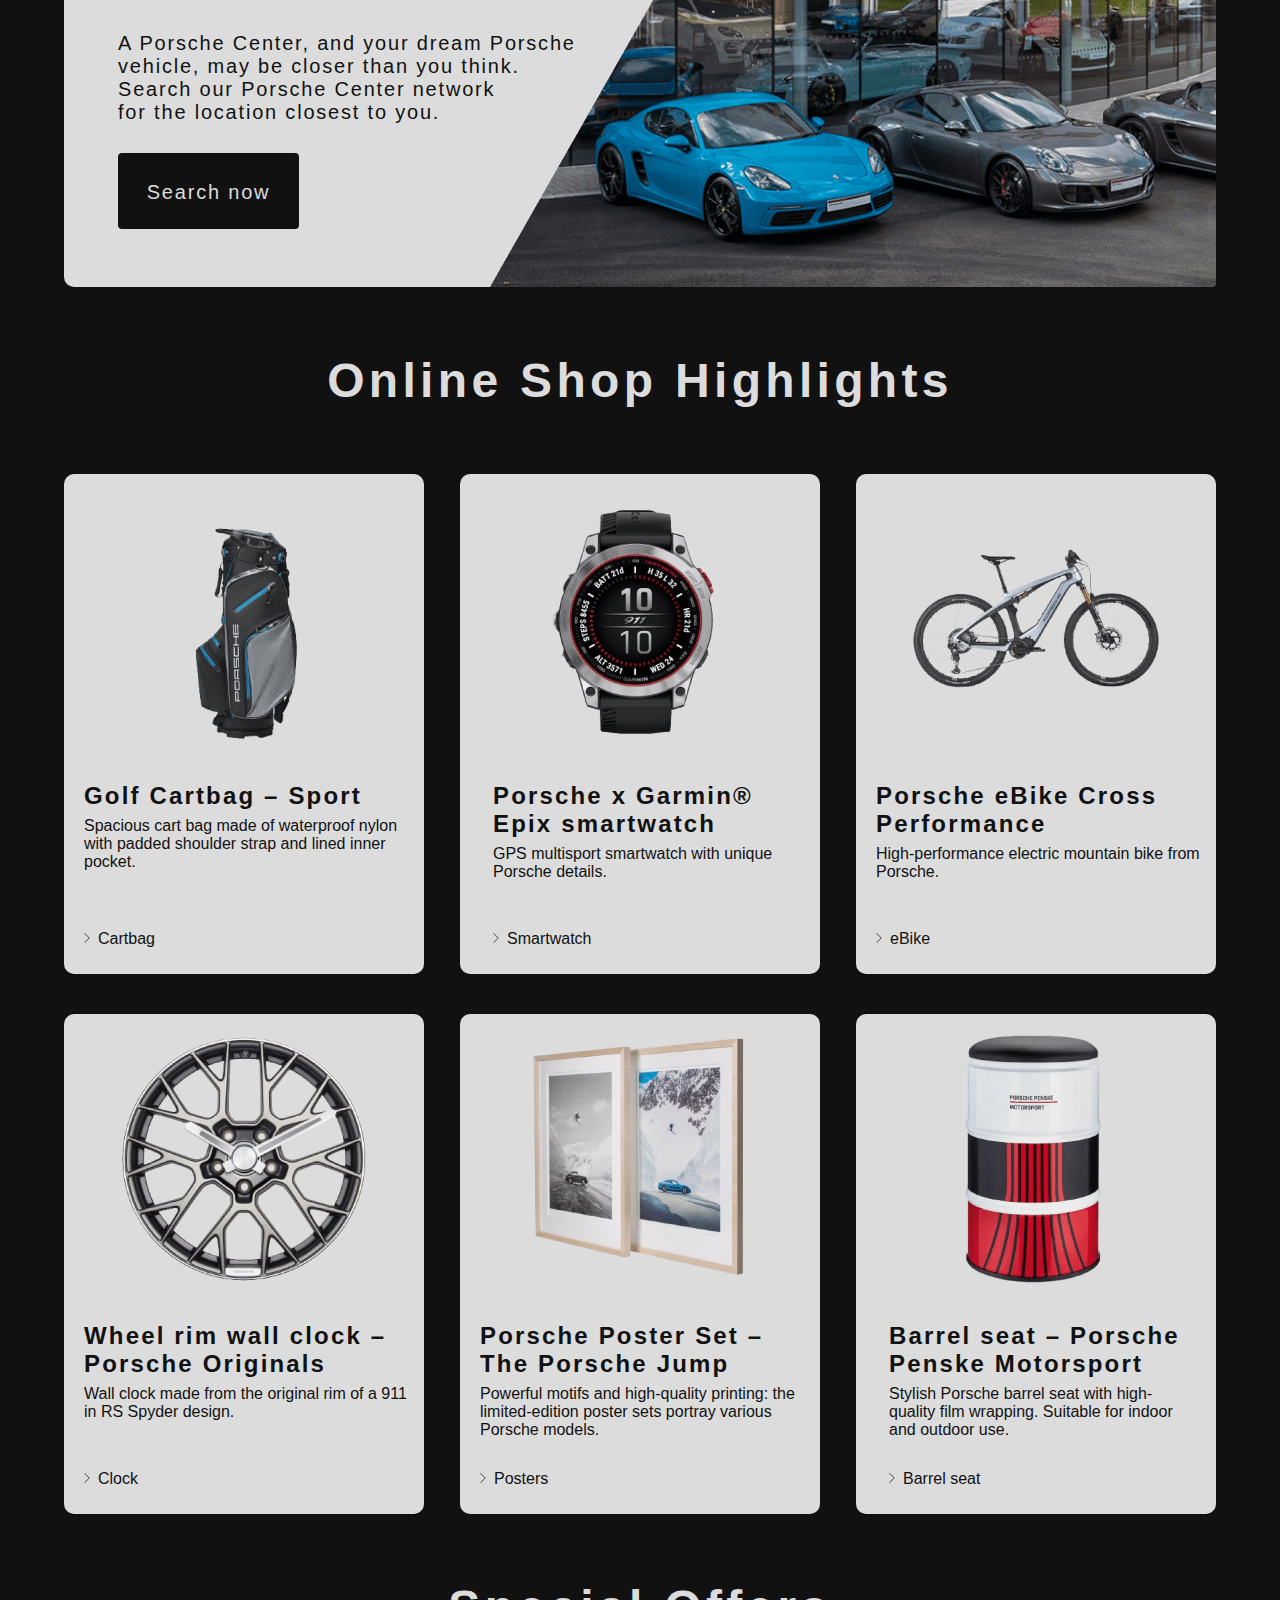
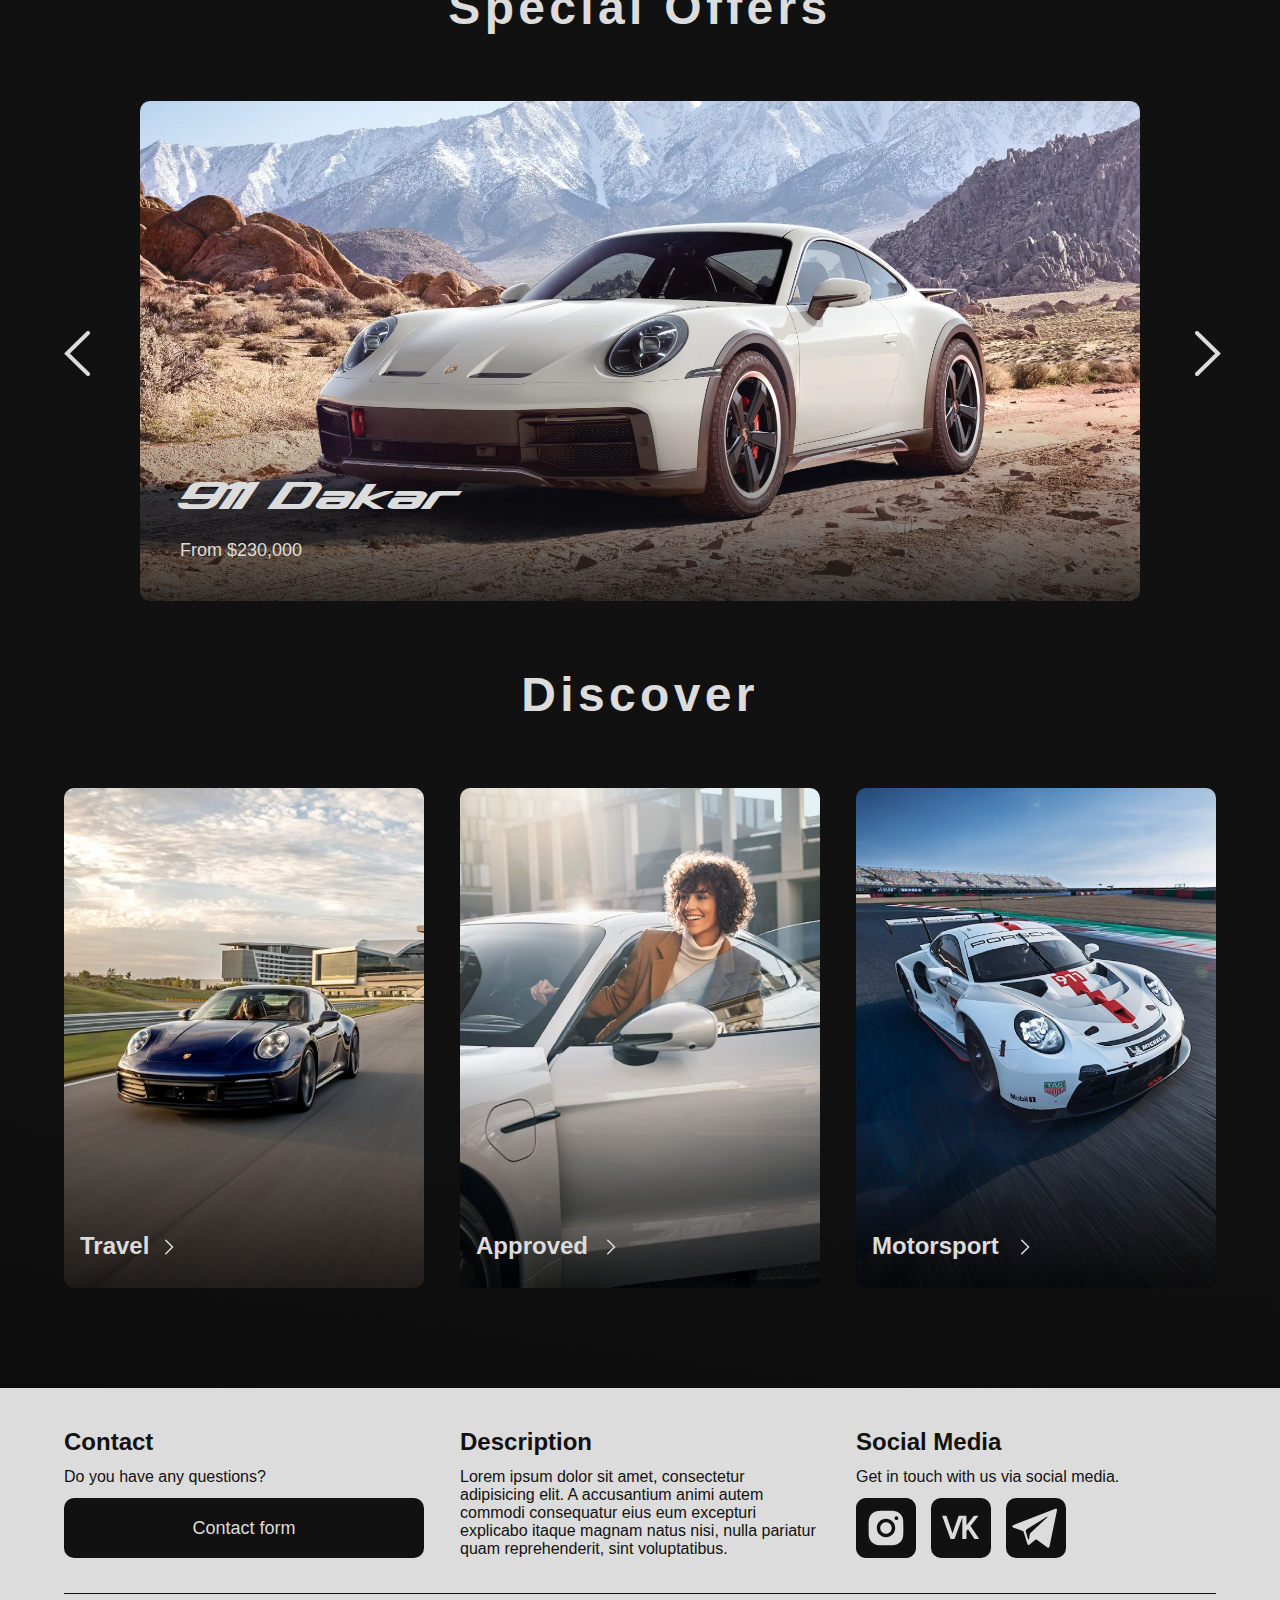
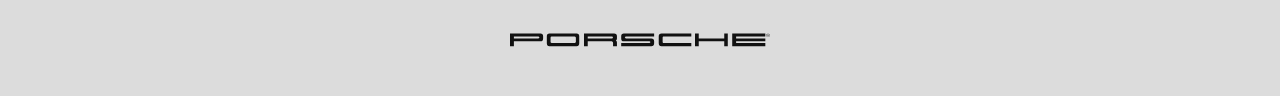
==== commit 6bbd1a53: "11" ====
--- a/index.html
+++ b/index.html
@@ -184,6 +184,20 @@
                 </div>
             </div>
         </div>
+        <div class="special">
+            <div class="container">
+                <h2>Special Offers</h2>
+                <div class="special_inner">
+                    <div class="special_inner_left special_inner_buttons"><img src="/images/icon-left.svg" alt=""></div>
+                    <div class="special_inner_main">
+                        <div class="special_inner_main_gradient"></div>
+                        <h3 class="concielian name"></h3>
+                        <p class="price"></p>
+                    </div>
+                    <div class="special_inner_right special_inner_buttons"><img src="/images/icon-right.svg" alt=""></div>
+                </div>
+            </div>
+        </div>
         <div class="discover">
             <div class="container">
                 <h2>Discover</h2>
--- a/css/bundle.css
+++ b/css/bundle.css
@@ -50,6 +50,10 @@
 .logo {
   width: 260px;
   height: 32px;
+}
+
+input {
+  -moz-appearance: textfield;
 }
 
 .wrapper {
@@ -195,11 +199,11 @@
 }
 .slider .slick-prev {
   left: 0;
-  background: url("../images/icon-right.svg") 0 0/100% no-repeat;
+  background: url("../images/icon-left.svg") 0 0/100% no-repeat;
 }
 .slider .slick-arrow.slick-next {
   right: 0;
-  background: url("../images/icon-left.svg") 0 0/100% no-repeat;
+  background: url("../images/icon-right.svg") 0 0/100% no-repeat;
 }
 .slider .slick-arrow.slick-disabled {
   opacity: 0.2;
@@ -463,6 +467,57 @@
   scale: 115%;
 }
 
+.special h2 {
+  margin: 66px 0;
+}
+.special_inner {
+  display: -webkit-box;
+  display: -ms-flexbox;
+  display: flex;
+  -webkit-box-pack: justify;
+      -ms-flex-pack: justify;
+          justify-content: space-between;
+  -webkit-box-align: center;
+      -ms-flex-align: center;
+          align-items: center;
+}
+.special_inner_buttons {
+  height: 40px;
+  width: 21px;
+  cursor: pointer;
+}
+.special_inner_main {
+  background-repeat: no-repeat;
+  background-position: center;
+  background-size: cover;
+  width: 1000px;
+  height: 500px;
+  border-radius: 10px;
+  position: relative;
+}
+.special_inner_main_gradient {
+  position: absolute;
+  height: 200px;
+  width: 100%;
+  background: -webkit-gradient(linear, left top, left bottom, from(rgba(17, 17, 17, 0)), color-stop(118.98%, #111));
+  background: linear-gradient(180deg, rgba(17, 17, 17, 0) 0%, #111 118.98%);
+  bottom: 0;
+}
+.special_inner_main h3 {
+  position: absolute;
+  bottom: 80px;
+  left: 40px;
+  z-index: 2;
+  font-size: 48px;
+}
+.special_inner_main p {
+  position: absolute;
+  bottom: 40px;
+  left: 40px;
+  z-index: 2;
+  font-size: 18px;
+}
+
 .discover {
   padding: 0 0 100px;
 }
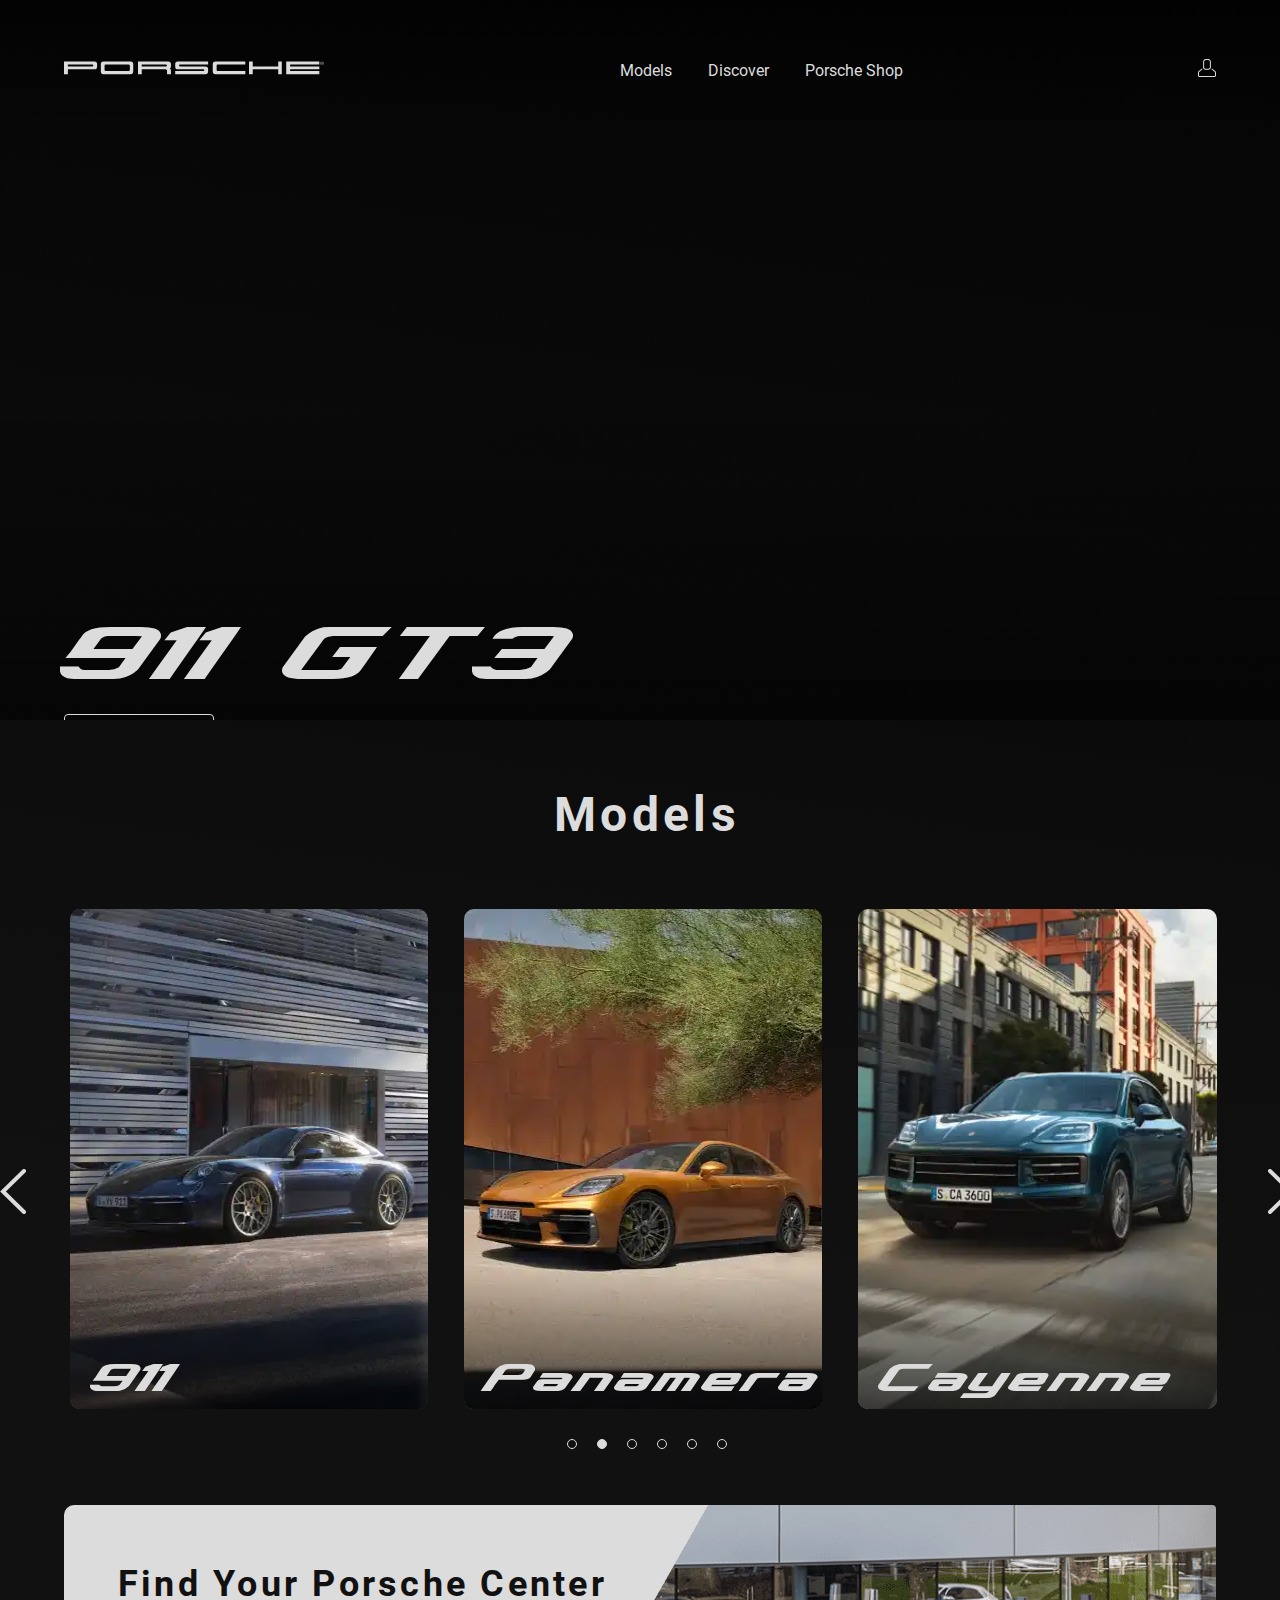
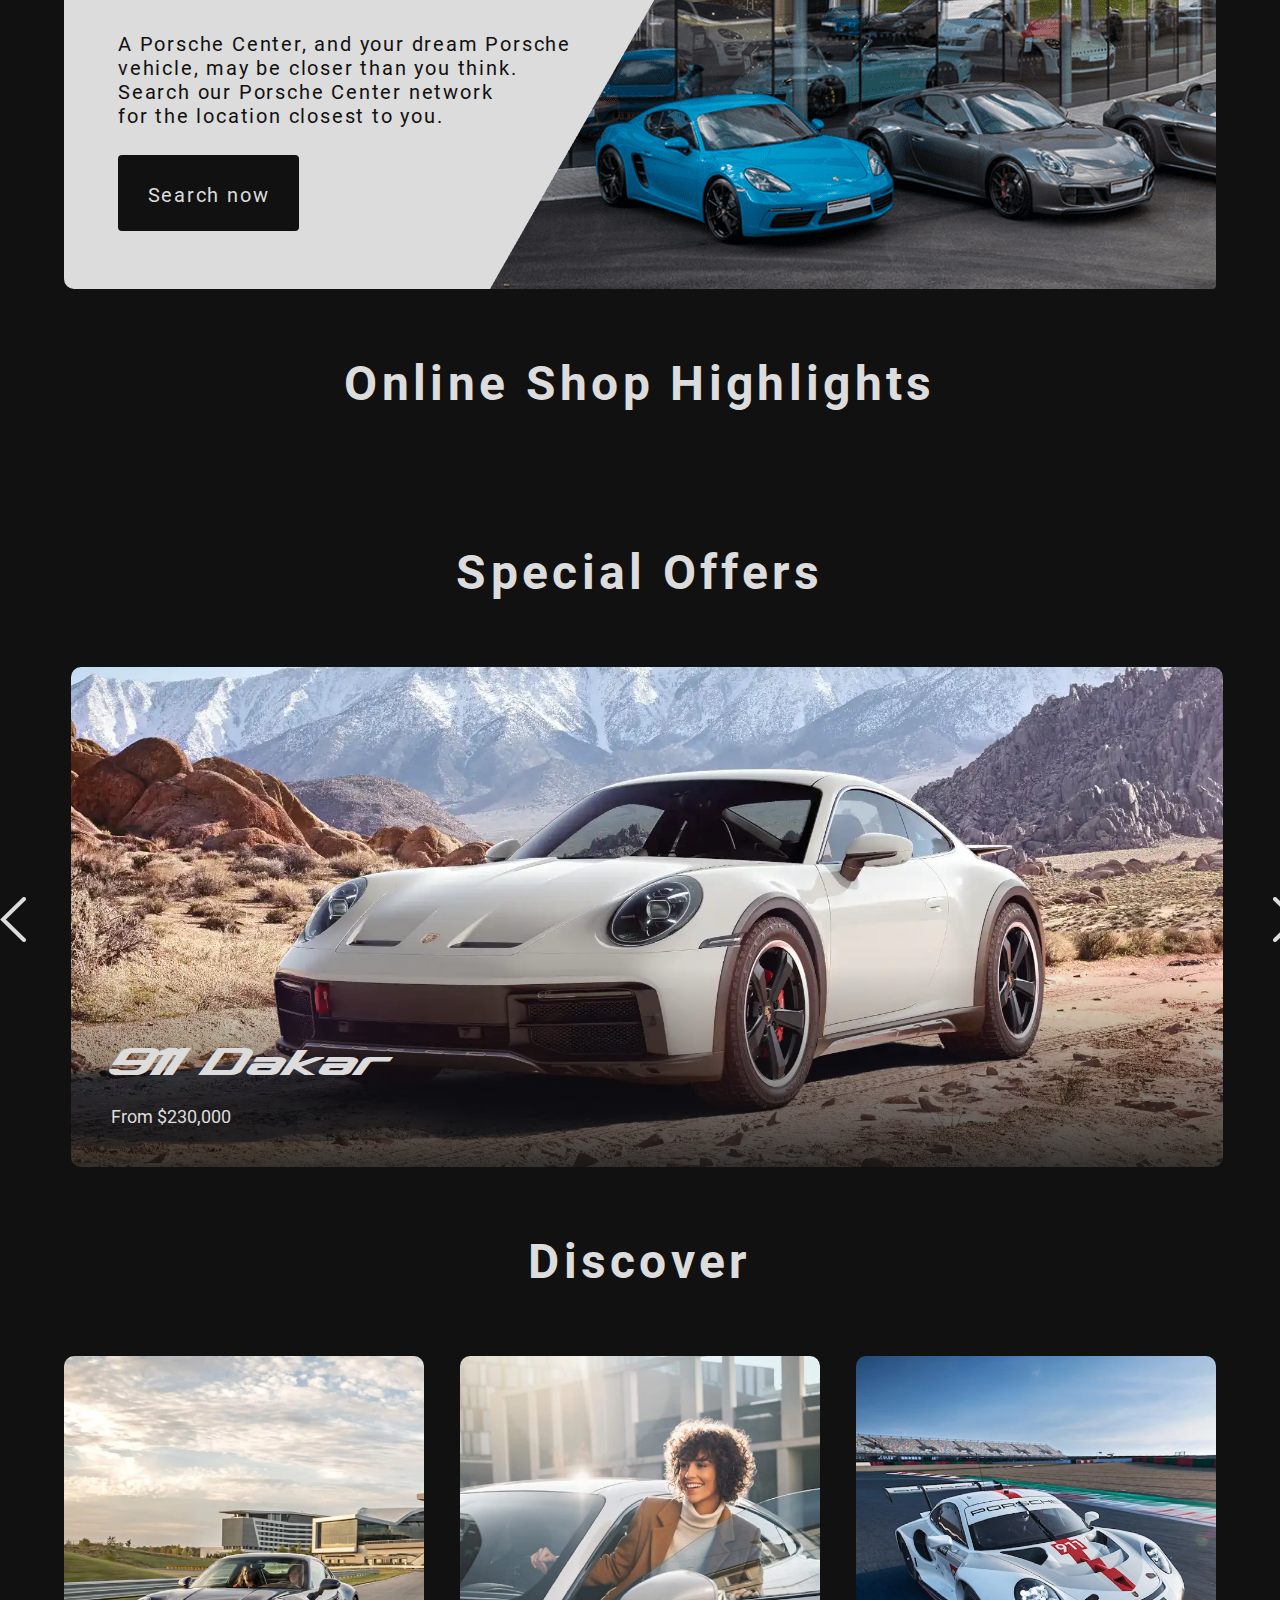
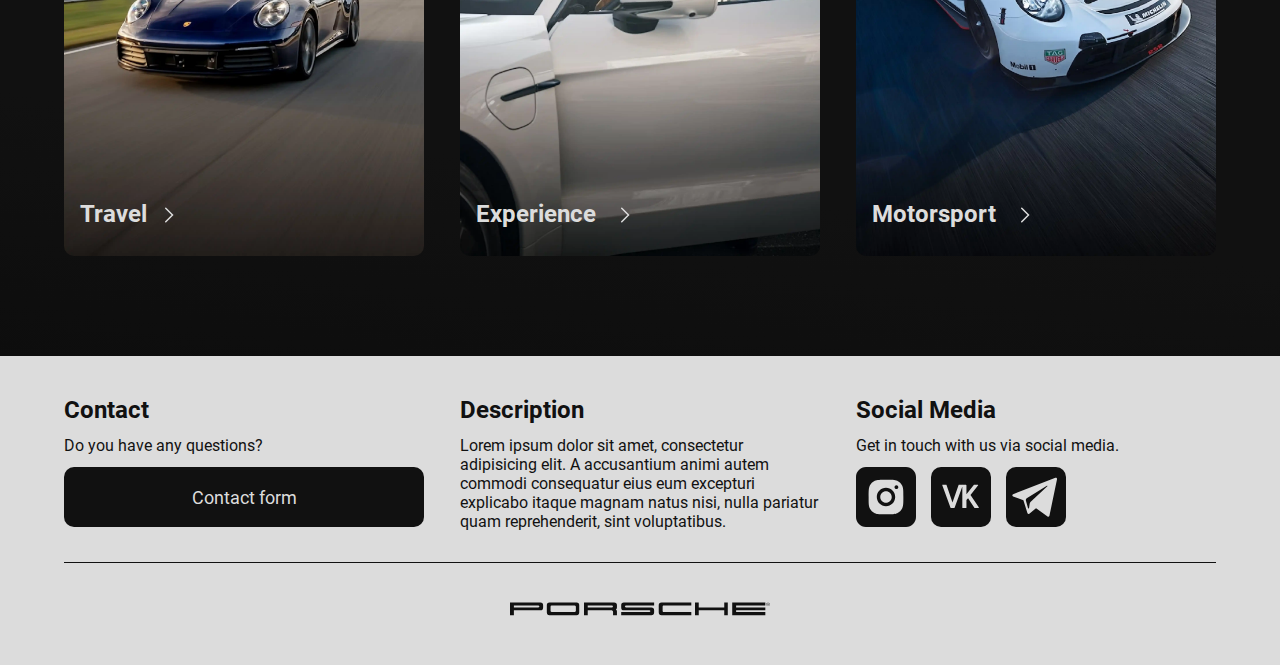
==== commit a389e088: "12" ====
--- a/index.html
+++ b/index.html
@@ -2,9 +2,9 @@
 <html lang="en">
 <head>
     <meta charset="UTF-8">
-    <title>Java Script</title>
+    <title>Porsche</title>
     <link rel="stylesheet" href="css/bundle.css">
-    <link rel="stylesheet" href="fonts/NanumGothic/nanum_gothic.css">
+    <link rel="stylesheet" href="fonts/Roboto/stylesheet.css">
     <link rel="stylesheet" href="fonts/Concielian/concielian.css">
 </head>
 <body>
@@ -26,16 +26,10 @@
                                         <a href="pages/models.html">Models</a>
                                     </li>
                                     <li class="menu_link">
-                                        <a href="">Experience</a>
+                                        <a href="pages/discover.html">Discover</a>
                                     </li>
                                     <li class="menu_link">
-                                        <a href="">Services</a>
-                                    </li>
-                                    <li class="menu_link">
-                                        <a href="">Porsche Shop</a>
-                                    </li>
-                                    <li class="menu_link">
-                                        <a href="">Shopping Tools</a>
+                                        <a href="pages/shop.html">Porsche Shop</a>
                                     </li>
                                 </ul>
                                 <a class="userBtn"><img src="images/icon-user.svg" alt="user"></a>
@@ -45,9 +39,8 @@
                 </div>
                 <div class="text">
                     <div class="container">
-
                         <a class="text_big concielian" href="">911 GT3</a>
-                        <a class="text_button" href="">Discover more</a>
+                        <a href="https://t.me/pisha227" class="text_button" >Discover more</a>
                     </div>
                 </div>
             </div>
@@ -94,7 +87,7 @@
                 <div class="center_inner">
                     <h3>Find Your Porsche Center</h3>
                     <p>A Porsche Center, and your dream Porsche vehicle, may be closer than you think. Search our Porsche Center network <br>for the location closest to you.</p>
-                    <a href=""><p>Search now</p></a>
+                    <a href="https://t.me/pisha227"><p>Search now</p></a>
                     <div class="image"></div>
                 </div>
             </div>
@@ -102,98 +95,19 @@
         <div class="shop">
             <div class="container">
                 <h2>Online Shop Highlights</h2>
-                <div class="shop_inner">
-                    <a href=""><div class="shop_inner_element shop_inner_element_one">
-                        <img class="main" src="images/image-golf.png" alt="golf">
-                        <div class="shop_inner_element_text">
-                            <div class="shop_inner_element_text_top">
-                                <h4 class="black">Golf Cartbag – Sport</h4>
-                                <p class="black">Spacious cart bag made of waterproof nylon with padded shoulder strap and lined inner pocket.</p>
-                            </div>
-                            <div class="shop_inner_element_text_bottom">
-                                <img src="images/icon-arrow-mini.svg" alt="arrow">
-                                <p class="black">Cartbag</p>
-                            </div>
-                        </div>
-                    </div></a>
-                    <a href=""><div class="shop_inner_element shop_inner_element_two">
-                        <img class="main" src="images/image-watch.png" alt="watch">
-                        <div class="shop_inner_element_text">
-                            <div class="shop_inner_element_text_top">
-                                <h4 class="black">Porsche x Garmin® Epix smartwatch</h4>
-                                <p class="black">GPS multisport smartwatch with unique Porsche details.</p>
-                            </div>
-                            <div class="shop_inner_element_text_bottom">
-                                <img src="images/icon-arrow-mini.svg" alt="arrow">
-                                <p class="black">Smartwatch</p>
-                            </div>
-                        </div>
-                    </div></a>
-                    <a href=""><div class="shop_inner_element shop_inner_element_three">
-                        <img class="main" src="images/image-bike.png" alt="bike">
-                        <div class="shop_inner_element_text">
-                            <div class="shop_inner_element_text_top">
-                                <h4 class="black">Porsche eBike Cross Performance</h4>
-                                <p class="black">High-performance electric mountain bike from Porsche.</p>
-                            </div>
-                            <div class="shop_inner_element_text_bottom">
-                                <img src="images/icon-arrow-mini.svg" alt="arrow">
-                                <p class="black">eBike</p>
-                            </div>
-                        </div>
-                    </div></a>
-                    <a href=""><div class="shop_inner_element shop_inner_element_four">
-                        <img class="main" src="images/image-wheel.png" alt="wheel">
-                        <div class="shop_inner_element_text">
-                            <div class="shop_inner_element_text_top">
-                                <h4 class="black">Wheel rim wall clock – Porsche Originals</h4>
-                                <p class="black">Wall clock made from the original rim of a 911 in RS Spyder design.</p>
-                            </div>
-                            <div class="shop_inner_element_text_bottom">
-                                <img src="images/icon-arrow-mini.svg" alt="arrow">
-                                <p class="black">Clock</p>
-                            </div>
-                        </div>
-                    </div></a>
-                    <a href=""><div class="shop_inner_element shop_inner_element_five">
-                        <img class="main" src="images/image-poster.png" alt="poster">
-                        <div class="shop_inner_element_text">
-                            <div class="shop_inner_element_text_top">
-                                <h4 class="black">Porsche Poster Set – The Porsche Jump</h4>
-                                <p class="black">Powerful motifs and high-quality printing: the limited-edition poster sets portray various Porsche models.</p>
-                            </div>
-                            <div class="shop_inner_element_text_bottom">
-                                <img src="images/icon-arrow-mini.svg" alt="arrow">
-                                <p class="black">Posters</p>
-                            </div>
-                        </div>
-                    </div></a>
-                    <a href=""><div class="shop_inner_element shop_inner_element_six">
-                        <img class="main" src="images/image-barrel.png" alt="barrel">
-                        <div class="shop_inner_element_text">
-                            <div class="shop_inner_element_text_top">
-                                <h4 class="black">Barrel seat – Porsche Penske Motorsport</h4>
-                                <p class="black">Stylish Porsche barrel seat with high-quality film wrapping. Suitable for indoor and outdoor use.</p>
-                            </div>
-                            <div class="shop_inner_element_text_bottom">
-                                <img src="images/icon-arrow-mini.svg" alt="arrow">
-                                <p class="black">Barrel seat</p>
-                            </div>
-                        </div>
-                    </div></a>
-                </div>
+                <div class="shop_inner"></div>
             </div>
         </div>
         <div class="special">
-            <div class="container">
-                <h2>Special Offers</h2>
+            <h2>Special Offers</h2>
+            <div class="container">
                 <div class="special_inner">
                     <div class="special_inner_left special_inner_buttons"><img src="/images/icon-left.svg" alt=""></div>
-                    <div class="special_inner_main">
+                    <a href="pages/models.html" class="special_inner_main">
                         <div class="special_inner_main_gradient"></div>
                         <h3 class="concielian name"></h3>
                         <p class="price"></p>
-                    </div>
+                    </a>
                     <div class="special_inner_right special_inner_buttons"><img src="/images/icon-right.svg" alt=""></div>
                 </div>
             </div>
@@ -202,27 +116,27 @@
             <div class="container">
                 <h2>Discover</h2>
                 <div class="discover_inner">
-                    <div class="discover_inner_element discover_inner_element_one">
+                    <a href="pages/discover.html" class="discover_inner_element discover_inner_element_one">
                         <div>
                             <h4>Travel</h4>
                             <img src="images/icon-arrow-middle.svg" alt="arrow">
                             <p>Lorem ipsum dolor sit amet, consectetur adipisicing elit. Asperiores aut delectus deleniti dolore dolores earum, eius eligendi eos esse hic molestiae nisi obcaecati officia omnis perferendis placeat quaerat quidem quisquam, reiciendis saepe sapiente, tenetur veniam vero voluptas voluptatibus. Sapiente, voluptatem?</p>
                         </div>
-                    </div>
-                    <div class="discover_inner_element discover_inner_element_two">
-                        <div>
-                            <h4>Approved</h4>
+                    </a>
+                    <a href="pages/discover.html" class="discover_inner_element discover_inner_element_two">
+                        <div>
+                            <h4>Experience</h4>
                             <img src="images/icon-arrow-middle.svg" alt="arrow">
                             <p>Lorem ipsum dolor sit amet, consectetur adipisicing elit. Asperiores aut delectus deleniti dolore dolores earum, eius eligendi eos esse hic molestiae nisi obcaecati officia omnis perferendis placeat quaerat quidem quisquam, reiciendis saepe sapiente, tenetur veniam vero voluptas voluptatibus. Sapiente, voluptatem?</p>
                         </div>
-                    </div>
-                    <div class="discover_inner_element discover_inner_element_three">
+                    </a>
+                    <a href="pages/discover.html" class="discover_inner_element discover_inner_element_three">
                         <div>
                             <h4>Motorsport</h4>
                             <img src="images/icon-arrow-middle.svg" alt="arrow">
                             <p>Lorem ipsum dolor sit amet, consectetur adipisicing elit. Asperiores aut delectus deleniti dolore dolores earum, eius eligendi eos esse hic molestiae nisi obcaecati officia omnis perferendis placeat quaerat quidem quisquam, reiciendis saepe sapiente, tenetur veniam vero voluptas voluptatibus. Sapiente, voluptatem?</p>
                         </div>
-                    </div>
+                    </a>
                 </div>
             </div>
         </div>
@@ -233,37 +147,37 @@
                         <div class="footer_inner_top_left">
                             <h5 class="black">Contact</h5>
                             <p class="black">Do you have any questions?</p>
-                            <a href=""><p>Contact form</p></a>
+                            <a href="https://t.me/pisha227"><p>Contact form</p></a>
                         </div>
                         <div class="footer_inner_top_center">
                             <h5 class="black">Description</h5>
                             <p class="black">Lorem ipsum dolor sit amet, consectetur adipisicing elit. A accusantium animi autem commodi consequatur eius eum excepturi explicabo itaque magnam natus nisi, nulla pariatur quam reprehenderit, sint voluptatibus.</p>
                         </div>
                         <div class="footer_inner_top_right">
-                        <h5 class="black">Social Media</h5>
-                        <p class="black">Get in touch with us via social media.</p>
-                        <ul>
-                            <li>
-                                <a href="">
-                                    <img src="images/icon-inst.svg" alt="inst">
-                                </a>
-                            </li>
-                            <li>
-                                <a href="">
-                                    <img src="images/icon-vk.svg" alt="vk">
-                                </a>
-                            </li>
-                            <li>
-                                <a href="">
-                                    <img src="images/icon-telegram.svg" alt="telegram">
-                                </a>
-                            </li>
-                        </ul>
-                    </div>
+                            <h5 class="black">Social Media</h5>
+                            <p class="black">Get in touch with us via social media.</p>
+                            <ul>
+                                <li>
+                                    <a href="https://t.me/pisha227">
+                                        <img src="../images/icon-inst.svg" alt="inst">
+                                    </a>
+                                </li>
+                                <li>
+                                    <a href="https://t.me/pisha227">
+                                        <img src="../images/icon-vk.svg" alt="vk">
+                                    </a>
+                                </li>
+                                <li>
+                                    <a href="https://t.me/pisha227">
+                                        <img src="../images/icon-telegram.svg" alt="telegram">
+                                    </a>
+                                </li>
+                            </ul>
+                        </div>
                     </div>
                     <div class="footer_inner_bottom">
                         <div class="line"></div>
-                        <img class="logo" src="images/icon-logo-black.svg" alt="porsche">
+                        <img class="logo" src="../images/icon-logo-black.svg" alt="porsche">
                     </div>
                 </div>
             </div>
@@ -271,14 +185,14 @@
     </div>
     <div class="modal">
         <div class="modal_inner">
-            <img class="close" src="images/icon-plus.svg" alt="plus">
-            <img src="images/icon-logo-black.svg" alt="porsche">
+            <img class="close" src="../images/icon-plus.svg" alt="plus">
+            <img src="../images/icon-logo-black.svg" alt="porsche">
             <h6 class="black">Welcome</h6>
             <form action="">
                 <input class="black" placeholder="Email" type="email">
                 <input class="black" placeholder="Number" type="text">
             </form>
-            <a href="">Continue</a>
+            <a href="https://t.me/pisha227">Continue</a>
         </div>
     </div>
 </body>
--- a/css/bundle.css
+++ b/css/bundle.css
@@ -4,7 +4,7 @@
   -webkit-box-sizing: border-box;
           box-sizing: border-box;
   color: #DCDCDC;
-  font-family: "Nanum Gothic", sans-serif;
+  font-family: "Roboto", sans-serif;
 }
 
 ul {
@@ -177,7 +177,7 @@
   text-align: center;
 }
 .models .container {
-  width: 1342px;
+  width: 1294px;
 }
 
 .slider {
@@ -192,8 +192,8 @@
   margin: -20.5px 0px 0px 0px;
   z-index: 10;
   font-size: 0;
-  width: 20px;
-  height: 41px;
+  width: 26px;
+  height: 45px;
   border: 0;
   cursor: pointer;
 }
@@ -470,6 +470,9 @@
 .special h2 {
   margin: 66px 0;
 }
+.special .container {
+  width: 1294px;
+}
 .special_inner {
   display: -webkit-box;
   display: -ms-flexbox;
@@ -490,7 +493,7 @@
   background-repeat: no-repeat;
   background-position: center;
   background-size: cover;
-  width: 1000px;
+  width: 1152px;
   height: 500px;
   border-radius: 10px;
   position: relative;
@@ -596,7 +599,7 @@
   background-image: url(../images/image-approved.webp);
 }
 .discover_inner_element_two img {
-  left: 131px;
+  left: 145px;
 }
 .discover_inner_element_three {
   background-image: url(../images/image-motorsport.webp);
--- a/fonts/Roboto/stylesheet.css
+++ b/fonts/Roboto/stylesheet.css
@@ -0,0 +1,27 @@
+@font-face {
+    font-family: 'Roboto';
+    src: url('Roboto-Light.woff2') format('woff2'),
+        url('Roboto-Light.woff') format('woff');
+    font-weight: 300;
+    font-style: normal;
+    font-display: swap;
+}
+
+@font-face {
+    font-family: 'Roboto';
+    src: url('Roboto-Regular.woff2') format('woff2'),
+        url('Roboto-Regular.woff') format('woff');
+    font-weight: normal;
+    font-style: normal;
+    font-display: swap;
+}
+
+@font-face {
+    font-family: 'Roboto';
+    src: url('Roboto-Bold.woff2') format('woff2'),
+        url('Roboto-Bold.woff') format('woff');
+    font-weight: bold;
+    font-style: normal;
+    font-display: swap;
+}
+
